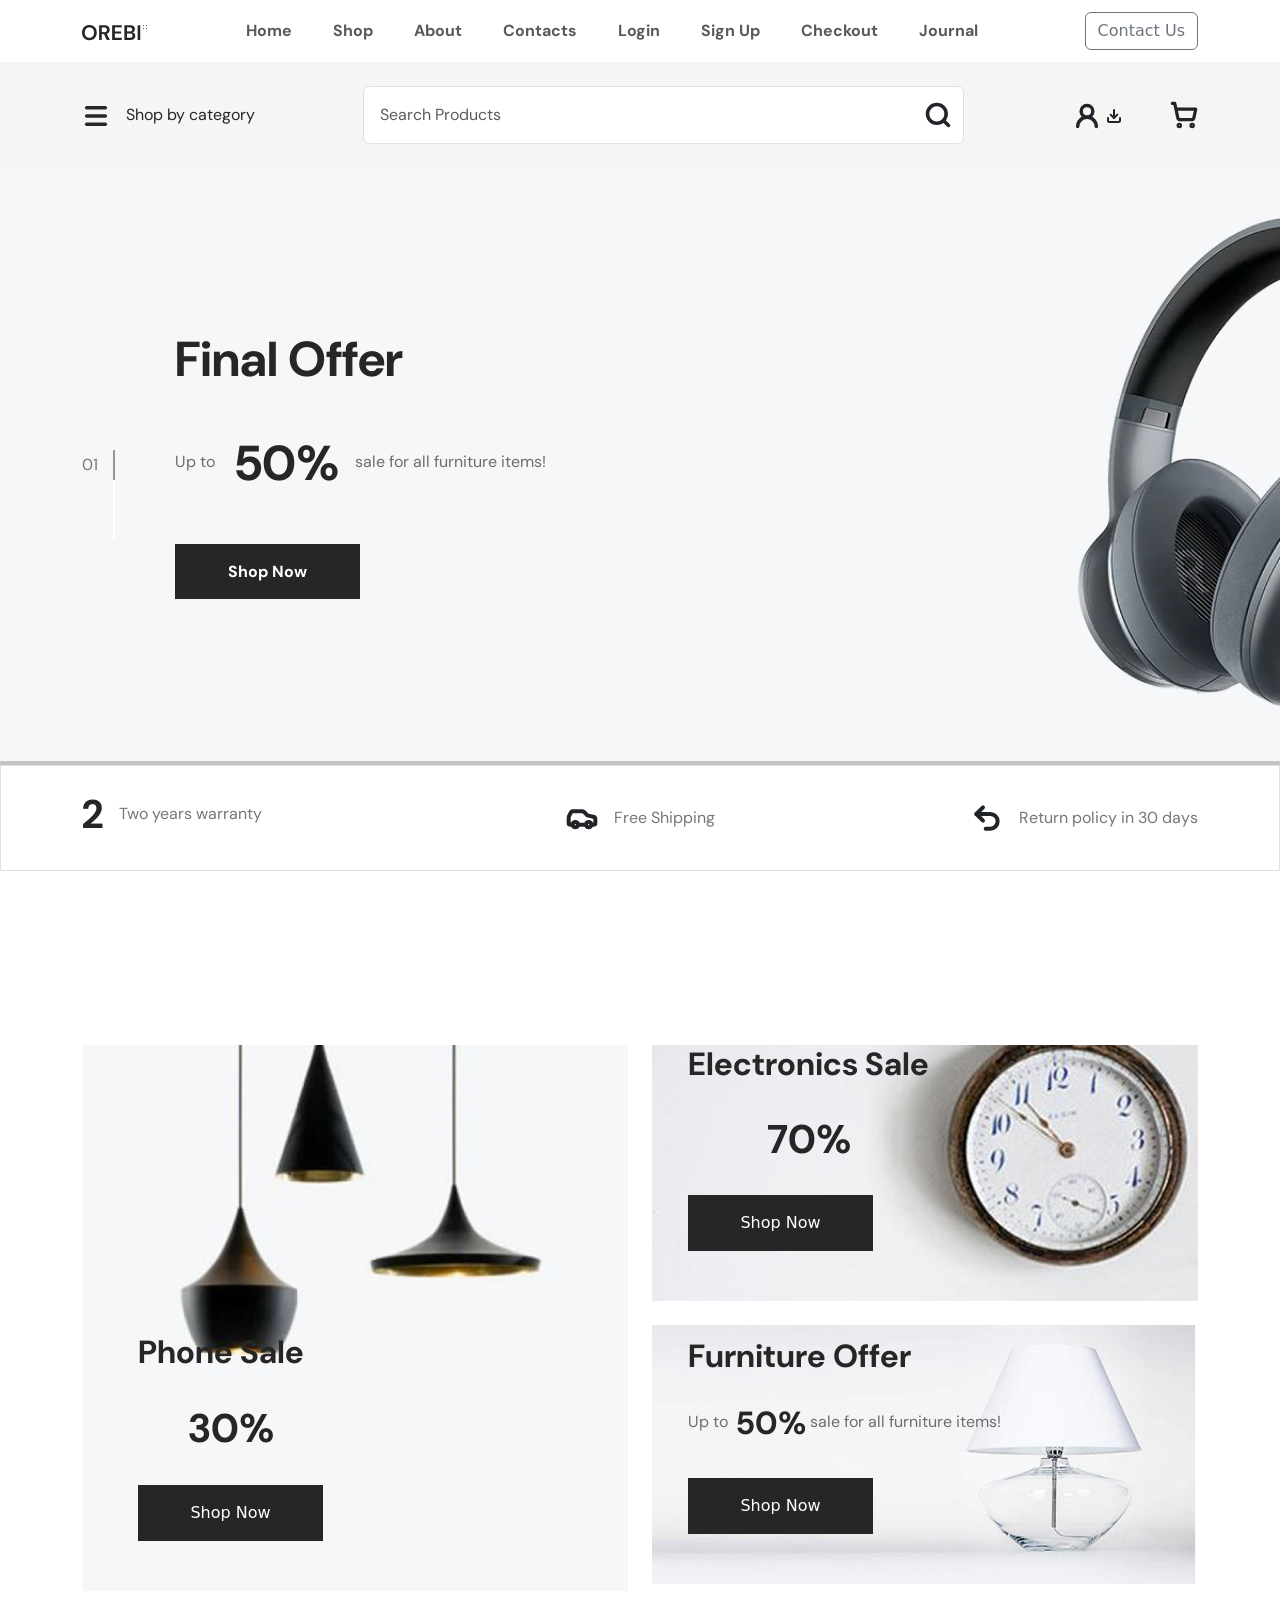
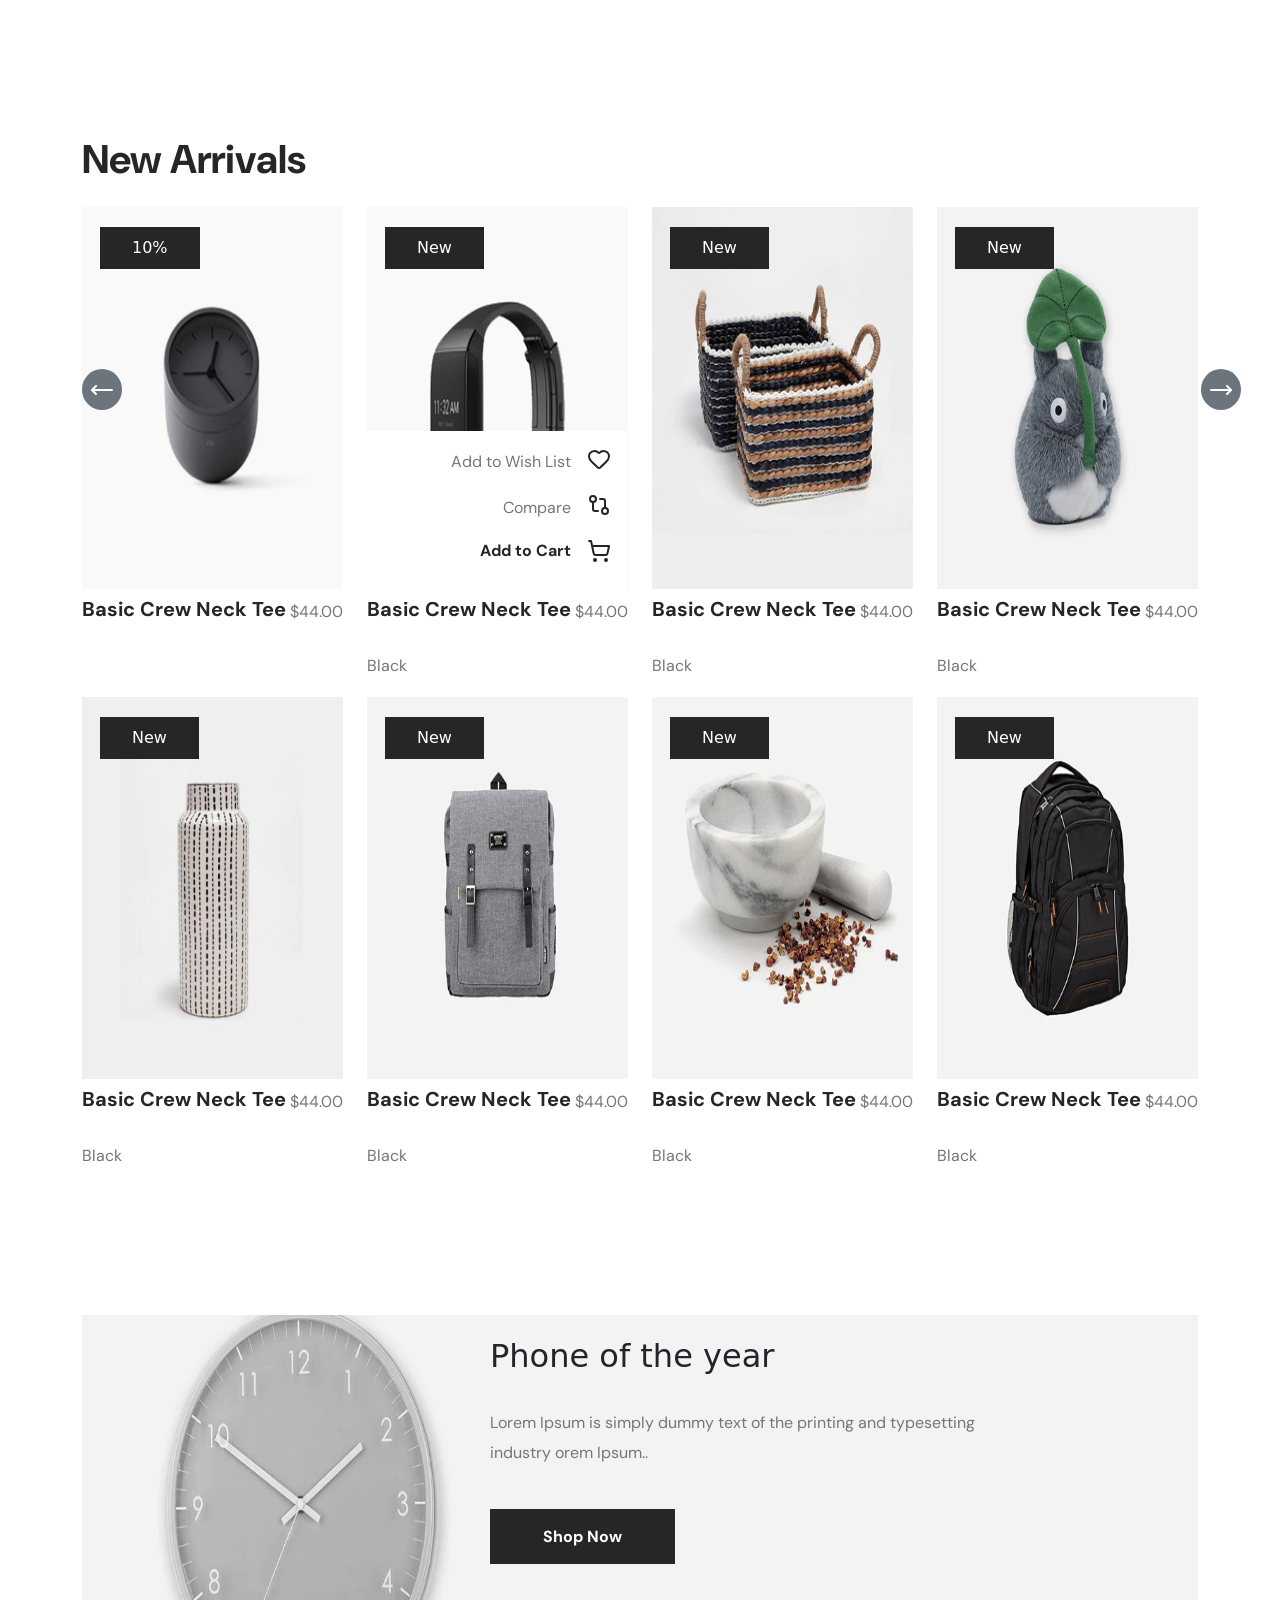
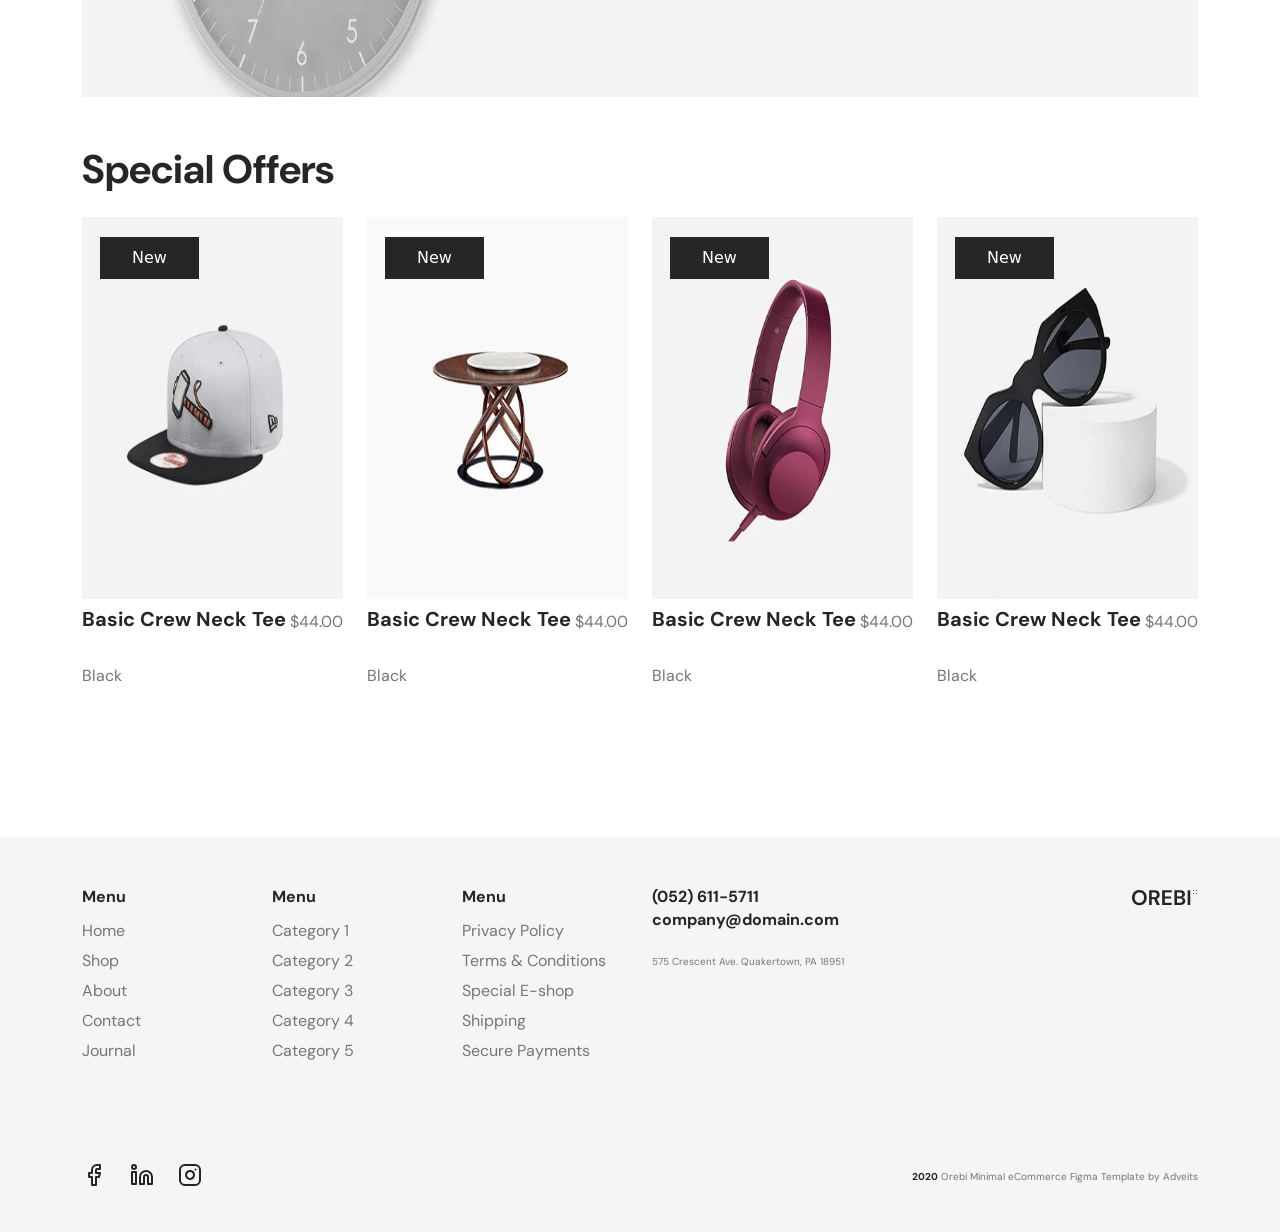
==== index.html @ dacb5a83 "Add files via upload" ====
<!DOCTYPE html>
<html lang="en">
  <head>
    <meta charset="UTF-8" />
    <meta name="viewport" content="width=device-width, initial-scale=1.0" />
    <title>Home</title>
    <link rel="stylesheet" href="./css/style.css" />
    <link rel="stylesheet" href="./css/bootstrap.min.css" />
  </head>
  <body>
    <!-- Navbar -->
    <nav class="navbar navbar-expand-lg bg-body-white">
      <div class="container">
        <!-- Navbar logo -->
        <a class="navbar-brand" href="#"
          ><img src="./Images/Logo.png" alt="lOGO"
        /></a>
        <button
          class="navbar-toggler"
          type="button"
          data-bs-toggle="collapse"
          data-bs-target="#navbarSupportedContent"
          aria-controls="navbarSupportedContent"
          aria-expanded="false"
          aria-label="Toggle navigation"
        >
          <span class="navbar-toggler-icon"></span>
        </button>
        <!-- Navbar item -->
        <div class="collapse navbar-collapse" id="navbarSupportedContent">
          <ul class="navbar-nav m-auto mb-2 mb-lg-0 fw-bold">
            <li class="nav-item">
              <a
                class="nav-link para customNav--item"
                aria-current="page"
                href=""
                >Home</a
              >
            </li>
            <li class="nav-item">
              <a class="nav-link para customNav--item" href="./shop.html"
                >Shop</a
              >
            </li>
            <li class="nav-item">
              <a class="nav-link para customNav--item" href="./about.html">
                About
              </a>
            </li>
            <li class="nav-item">
              <a class="nav-link para customNav--item" href="./contact.html"
                >Contacts</a
              >
            </li>
            <li class="nav-item">
              <a class="nav-link para customNav--item" href="./login.html"
                >Login</a
              >
            </li>
            <li class="nav-item">
              <a class="nav-link para customNav--item" href="./signup.html"
                >Sign Up</a
              >
            </li>
            <li class="nav-item">
              <a class="nav-link para customNav--item" href="./checkout.html"
                >Checkout</a
              >
            </li>
            <li class="nav-item">
              <a class="nav-link para customNav--item" href="./404.html"
                >Journal</a
              >
            </li>
          </ul>
        </div>
        <!-- navbar button -->
        <button type="button" class="btn btn-outline-secondary para customBtn">
          Contact Us
        </button>
      </div>
    </nav>
    <!-- Menu -->
    <section>
      <nav class="navbar navbar-expand-lg" id="navMenu">
        <div class="container">
          <p class="para d-flex shopCategory gap-3 mt-3" href="#">
            <span>
              <svg
                xmlns="http://www.w3.org/2000/svg"
                width="28"
                height="28"
                viewBox="0 0 24 24"
                fill="none"
                stroke="currentColor"
                stroke-width="3"
                stroke-linecap="round"
                stroke-linejoin="round"
                class="lucide lucide-menu-icon lucide-menu"
              >
                <path d="M4 5h16" />
                <path d="M4 12h16" />
                <path d="M4 19h16" />
              </svg>
            </span>
            Shop by category
          </p>

          <button
            class="navbar-toggler"
            type="button"
            data-bs-toggle="collapse"
            data-bs-target="#navbarSupportedContent"
            aria-controls="navbarSupportedContent"
            aria-expanded="false"
            aria-label="Toggle navigation"
          >
            <span class="navbar-toggler-icon"></span>
          </button>
          <!-- Search box -->
          <div class="collapse navbar-collapse" id="navbarNav">
            <div class="m-auto position-relative customSearch">
              <input
                type="search"
                class="form-control para p-3"
                placeholder="Search Products "
                id="exampleFormControlInput1"
              />
              <span class="position-absolute searchIcon">
                <svg
                  xmlns="http://www.w3.org/2000/svg"
                  width="28"
                  height="28"
                  viewBox="0 0 24 24"
                  fill="none"
                  stroke="currentColor"
                  stroke-width="3"
                  stroke-linecap="round"
                  stroke-linejoin="round"
                  class="lucide lucide-search-icon lucide-search"
                  title="Me"
                >
                  <path d="m21 21-4.34-4.34" />
                  <circle cx="11" cy="11" r="8" />
                </svg>
              </span>
            </div>
          </div>
          <!-- Menu Icon part-->
          <div class="d-flex gap-5 justify-content-center align-items-center">
            <div>
              <a href="./me.html" class="para text-dark" title="Me">
                <span
                  ><svg
                    xmlns="http://www.w3.org/2000/svg"
                    width="28"
                    height="28"
                    viewBox="0 0 24 24"
                    fill="none"
                    stroke="currentColor"
                    stroke-width="3"
                    stroke-linecap="round"
                    stroke-linejoin="round"
                    class="lucide lucide-user-round-icon lucide-user-round"
                  >
                    <circle cx="12" cy="8" r="5" />
                    <path d="M20 21a8 8 0 0 0-16 0" /></svg
                ></span>
              </a>
              <a href="#" class="para text-dark" title="Sign out">
                <span
                  ><svg
                    xmlns="http://www.w3.org/2000/svg"
                    width="16"
                    height="16"
                    viewBox="0 0 24 24"
                    fill="none"
                    stroke="currentColor"
                    stroke-width="3"
                    stroke-linecap="round"
                    stroke-linejoin="round"
                    class="lucide lucide-download-icon lucide-download"
                  >
                    <path d="M12 15V3" />
                    <path d="M21 15v4a2 2 0 0 1-2 2H5a2 2 0 0 1-2-2v-4" />
                    <path d="m7 10 5 5 5-5" /></svg
                ></span>
              </a>
            </div>
            <a href="./cart.html" class="text-dark" title="Cart">
              <span>
                <svg
                  xmlns="http://www.w3.org/2000/svg"
                  width="28"
                  height="28"
                  viewBox="0 0 24 24"
                  fill="none"
                  stroke="currentColor"
                  stroke-width="2.75"
                  stroke-linecap="round"
                  stroke-linejoin="round"
                  class="lucide lucide-shopping-cart-icon lucide-shopping-cart"
                >
                  <circle cx="8" cy="21" r="1" />
                  <circle cx="19" cy="21" r="1" />
                  <path
                    d="M2.05 2.05h2l2.66 12.42a2 2 0 0 0 2 1.58h9.78a2 2 0 0 0 1.95-1.57l1.65-7.43H5.12"
                  />
                </svg>
              </span>
            </a>
          </div>
        </div>
      </nav>
    </section>
    <!-- Intro section -->
    <section id="introPart" class="d-flex align-items-center">
      <div class="container">
        <div class="row">
          <div class="d-flex align-items-center">
            <div class="col-lg-1 justify-content-start custom01 para">01</div>
            <div class="col-lg-5 justify-content-start customIntro">
              <h1 class="headingOne">Final Offer</h1>
              <p class="para customIntroPara">
                Up to
                <span class="headingOne align-middle px-3 spanText">50%</span
                >sale for all furniture items!
              </p>
              <button class="largeBtn headingSix">Shop Now</button>
            </div>
          </div>
        </div>
      </div>
    </section>
    <!-- Information section -->
    <section id="infoPart" class="border border-bottom">
      <div class="container">
        <div class="row">
          <div
            class="col-lg-4 d-flex justify-content-start align-items-center gap-3"
          >
            <h1 class="headingTwo">2</h1>
            <p class="para mt-2">Two years warranty</p>
          </div>
          <div
            class="col-lg-4 d-flex justify-content-center align-items-center gap-3"
          >
            <span>
              <svg
                xmlns="http://www.w3.org/2000/svg"
                width="32"
                height="32"
                viewBox="0 0 24 24"
                fill="none"
                stroke="currentColor"
                stroke-width="3"
                stroke-linecap="round"
                stroke-linejoin="round"
                class="lucide lucide-car-icon lucide-car"
              >
                <path
                  d="M19 17h2c.6 0 1-.4 1-1v-3c0-.9-.7-1.7-1.5-1.9C18.7 10.6 16 10 16 10s-1.3-1.4-2.2-2.3c-.5-.4-1.1-.7-1.8-.7H5c-.6 0-1.1.4-1.4.9l-1.4 2.9A3.7 3.7 0 0 0 2 12v4c0 .6.4 1 1 1h2"
                />
                <circle cx="7" cy="17" r="2" />
                <path d="M9 17h6" />
                <circle cx="17" cy="17" r="2" />
              </svg>
            </span>
            <p class="para mt-3">Free Shipping</p>
          </div>
          <div
            class="col-lg-4 d-flex justify-content-end align-items-center gap-3"
          >
            <span>
              <svg
                xmlns="http://www.w3.org/2000/svg"
                width="32"
                height="32"
                viewBox="0 0 24 24"
                fill="none"
                stroke="currentColor"
                stroke-width="3"
                stroke-linecap="round"
                stroke-linejoin="round"
                class="lucide lucide-undo2-icon lucide-undo-2"
              >
                <path d="M9 14 4 9l5-5" />
                <path
                  d="M4 9h10.5a5.5 5.5 0 0 1 5.5 5.5a5.5 5.5 0 0 1-5.5 5.5H11"
                />
              </svg>
            </span>
            <p class="para mt-3">Return policy in 30 days</p>
          </div>
        </div>
      </div>
    </section>
    <!-- Ads Part -->
    <section id="adsPart">
      <div class="container">
        <div class="row">
          <div class="col-lg-6 col-sm-12 mb-sm-3 position-relative">
            <img src="./Images/adsImage1.png" alt="" class="img-fluid" />
            <div class="position-absolute px-5 customPhone">
              <h1 class="headingThree">Phone Sale</h1>
              <h2 class="headingTwo text-center">30%</h2>
              <button class="largeBtn">Shop Now</button>
            </div>
          </div>
          <div class="col-lg-6">
            <div class="row gy-4">
              <div class="col-lg-12 position-relative">
                <img src="./Images/adsImage2.png" alt="" class="img-fluid" />
                <div
                  class="position-absolute px-5 gap-lg-4 gap-sm-2 customElectronics"
                >
                  <h1 class="headingThree">Electronics Sale</h1>
                  <h2 class="headingTwo text-center">70%</h2>
                  <button class="largeBtn">Shop Now</button>
                </div>
              </div>
              <div class="col-lg-12 position-relative">
                <img src="./Images/adsImage3.png" alt="" class="img-fluid" />
                <div
                  class="position-absolute px-5 gap-lg-4 gap-sm-2 customElectronics"
                >
                  <h1 class="headingThree">Furniture Offer</h1>
                  <p class="para customIntroPara">
                    Up to
                    <span class="headingThree align-middle px-1 spanText"
                      >50%</span
                    >sale for all furniture items!
                  </p>
                  <button class="largeBtn">Shop Now</button>
                </div>
              </div>
            </div>
          </div>
        </div>
        <!-- New arrival Part -->
        <div class="row newArrival">
          <h5 class="headingTwo mb-4">New Arrivals</h5>
          <div class="col-lg-3 position-relative">
            <img
              src="./Images/newImage1.png"
              alt=""
              class="img-fluid imgShop"
            />
            <div
              class="d-flex align-content-between justify-content-between py-2"
            >
              <h3 class="headingFive">Basic Crew Neck Tee</h3>
              <p class="para">$44.00</p>

              <button class="smallBtn position-absolute customNewbtn">
                10%
              </button>
              <span
                class="bg-secondary p-2 rounded-circle position-absolute top-0 customArrow"
              >
                <svg
                  xmlns="http://www.w3.org/2000/svg"
                  width="24"
                  height="24"
                  viewBox="0 0 24 24"
                  fill="none"
                  stroke="#ffffff"
                  stroke-width="2"
                  stroke-linecap="round"
                  stroke-linejoin="round"
                  class="lucide lucide-move-left-icon lucide-move-left"
                >
                  <path d="M6 8L2 12L6 16" />
                  <path d="M2 12H22" />
                </svg>
              </span>
            </div>
          </div>
          <div class="col-lg-3 position-relative">
            <img
              src="./Images/newImage2.png"
              alt=""
              class="img-fluid imgShop"
            />
            <div
              class="customNewArr d-flex align-content-between justify-content-between py-2"
            >
              <h3 class="headingFive">Basic Crew Neck Tee</h3>
              <p class="para">$44.00</p>
              <button class="smallBtn position-absolute customNewbtn">
                New
              </button>
            </div>
            <div class="position-absolute customImg2 bg-white p-3">
              <div class="d-flex gap-3 justify-content-end">
                <p class="para">Add to Wish List</p>
                <span
                  ><svg
                    xmlns="http://www.w3.org/2000/svg"
                    width="24"
                    height="24"
                    viewBox="0 0 24 24"
                    fill="none"
                    stroke="currentColor"
                    stroke-width="2"
                    stroke-linecap="round"
                    stroke-linejoin="round"
                    class="lucide lucide-heart-icon lucide-heart"
                  >
                    <path
                      d="M2 9.5a5.5 5.5 0 0 1 9.591-3.676.56.56 0 0 0 .818 0A5.49 5.49 0 0 1 22 9.5c0 2.29-1.5 4-3 5.5l-5.492 5.313a2 2 0 0 1-3 .019L5 15c-1.5-1.5-3-3.2-3-5.5"
                    /></svg
                ></span>
              </div>
              <div class="d-flex gap-3 justify-content-end">
                <p class="para">Compare</p>
                <span
                  ><svg
                    xmlns="http://www.w3.org/2000/svg"
                    width="24"
                    height="24"
                    viewBox="0 0 24 24"
                    fill="none"
                    stroke="currentColor"
                    stroke-width="2"
                    stroke-linecap="round"
                    stroke-linejoin="round"
                    class="lucide lucide-git-compare-icon lucide-git-compare"
                  >
                    <circle cx="18" cy="18" r="3" />
                    <circle cx="6" cy="6" r="3" />
                    <path d="M13 6h3a2 2 0 0 1 2 2v7" />
                    <path d="M11 18H8a2 2 0 0 1-2-2V9" /></svg
                ></span>
              </div>
              <div class="d-flex gap-3 justify-content-end">
                <p class="headingSix">Add to Cart</p>
                <span
                  ><svg
                    xmlns="http://www.w3.org/2000/svg"
                    width="24"
                    height="24"
                    viewBox="0 0 24 24"
                    fill="none"
                    stroke="currentColor"
                    stroke-width="2"
                    stroke-linecap="round"
                    stroke-linejoin="round"
                    class="lucide lucide-shopping-cart-icon lucide-shopping-cart"
                  >
                    <circle cx="8" cy="21" r="1" />
                    <circle cx="19" cy="21" r="1" />
                    <path
                      d="M2.05 2.05h2l2.66 12.42a2 2 0 0 0 2 1.58h9.78a2 2 0 0 0 1.95-1.57l1.65-7.43H5.12"
                    /></svg
                ></span>
              </div>
            </div>
            <p class="para">Black</p>
          </div>
          <div class="col-lg-3 position-relative">
            <img
              src="./Images/newImage3.png"
              alt=""
              class="img-fluid imgShop"
            />
            <div
              class="customNewArr d-flex align-content-between justify-content-between py-2"
            >
              <h3 class="headingFive">Basic Crew Neck Tee</h3>
              <p class="para">$44.00</p>
              <button class="smallBtn position-absolute customNewbtn">
                New
              </button>
            </div>

            <p class="para">Black</p>
          </div>
          <div class="col-lg-3 position-relative">
            <img
              src="./Images/newImage4.png"
              alt=""
              class="img-fluid imgShop"
            />
            <div
              class="customNewArr d-flex align-content-between justify-content-between py-2"
            >
              <h3 class="headingFive">Basic Crew Neck Tee</h3>
              <p class="para">$44.00</p>
              <button class="smallBtn position-absolute customNewbtn">
                New
              </button>
              <span
                class="bg-secondary p-2 rounded-circle position-absolute top-0 customArrowright"
              >
                <svg
                  xmlns="http://www.w3.org/2000/svg"
                  width="24"
                  height="24"
                  viewBox="0 0 24 24"
                  fill="none"
                  stroke="#ffffff"
                  stroke-width="2"
                  stroke-linecap="round"
                  stroke-linejoin="round"
                  class="lucide lucide-move-right-icon lucide-move-right"
                >
                  <path d="M18 8L22 12L18 16" />
                  <path d="M2 12H22" />
                </svg>
              </span>
            </div>
            <p class="para">Black</p>
          </div>
          <div class="col-lg-3 position-relative">
            <img
              src="./Images/newImage5.png"
              alt=""
              class="img-fluid imgShop"
            />
            <div
              class="d-flex align-content-between justify-content-between py-2"
            >
              <h3 class="headingFive">Basic Crew Neck Tee</h3>
              <p class="para">$44.00</p>

              <button class="smallBtn position-absolute customNewbtn">
                New
              </button>
            </div>
            <p class="para">Black</p>
          </div>
          <div class="col-lg-3 position-relative">
            <img
              src="./Images/newImage6.png"
              alt=""
              class="img-fluid imgShop"
            />
            <div
              class="customNewArr d-flex align-content-between justify-content-between py-2"
            >
              <h3 class="headingFive">Basic Crew Neck Tee</h3>
              <p class="para">$44.00</p>
              <button class="smallBtn position-absolute customNewbtn">
                New
              </button>
            </div>
            <p class="para">Black</p>
          </div>
          <div class="col-lg-3 position-relative">
            <img
              src="./Images/newImage7.png"
              alt=""
              class="img-fluid imgShop"
            />
            <div
              class="customNewArr d-flex align-content-between justify-content-between py-2"
            >
              <h3 class="headingFive">Basic Crew Neck Tee</h3>
              <p class="para">$44.00</p>
              <button class="smallBtn position-absolute customNewbtn">
                New
              </button>
            </div>

            <p class="para">Black</p>
          </div>
          <div class="col-lg-3 position-relative">
            <img
              src="./Images/newImage8.png"
              alt=""
              class="img-fluid imgShop"
            />
            <div
              class="customNewArr d-flex align-content-between justify-content-between py-2"
            >
              <h3 class="headingFive">Basic Crew Neck Tee</h3>
              <p class="para">$44.00</p>
              <button class="smallBtn position-absolute customNewbtn">
                New
              </button>
            </div>
            <p class="para">Black</p>
          </div>
        </div>

        <!-- Best Phone item -->
        <div class="position-relative">
          <img src="./Images/bestImage.png" alt="" class="img-fluid imgShop" />
          <div class="customBestItems justify-content-start position-absolute">
            <h2 class="headinOne">Phone of the year</h2>
            <p class="para">
              Lorem Ipsum is simply dummy text of the printing and typesetting
              industry orem Ipsum..
            </p>
            <button class="largeBtn headingSix">Shop Now</button>
          </div>
        </div>
        <!-- Special offer section -->
        <div class="row mt-5">
          <h5 class="headingTwo mb-4">Special Offers</h5>
          <div class="col-lg-3 position-relative">
            <img
              src="./Images/SpecialImg1.png"
              alt=""
              class="img-fluid imgShop"
            />
            <div
              class="d-flex align-content-between justify-content-between py-2"
            >
              <h3 class="headingFive">Basic Crew Neck Tee</h3>
              <p class="para">$44.00</p>

              <button class="smallBtn position-absolute customNewbtn">
                New
              </button>
            </div>
            <p class="para">Black</p>
          </div>
          <div class="col-lg-3 position-relative">
            <img
              src="./Images/SpecialImg2.png"
              alt=""
              class="img-fluid imgShop"
            />
            <div
              class="customNewArr d-flex align-content-between justify-content-between py-2"
            >
              <h3 class="headingFive">Basic Crew Neck Tee</h3>
              <p class="para">$44.00</p>
              <button class="smallBtn position-absolute customNewbtn">
                New
              </button>
            </div>

            <p class="para">Black</p>
          </div>
          <div class="col-lg-3 position-relative">
            <img
              src="./Images/SpecialImg3.png"
              alt=""
              class="img-fluid imgShop"
            />
            <div
              class="customNewArr d-flex align-content-between justify-content-between py-2"
            >
              <h3 class="headingFive">Basic Crew Neck Tee</h3>
              <p class="para">$44.00</p>
              <button class="smallBtn position-absolute customNewbtn">
                New
              </button>
            </div>

            <p class="para">Black</p>
          </div>
          <div class="col-lg-3 position-relative">
            <img
              src="./Images/SpecialImg4.png"
              alt=""
              class="img-fluid imgShop"
            />
            <div
              class="customNewArr d-flex align-content-between justify-content-between py-2"
            >
              <h3 class="headingFive">Basic Crew Neck Tee</h3>
              <p class="para">$44.00</p>
              <button class="smallBtn position-absolute customNewbtn">
                New
              </button>
            </div>
            <p class="para">Black</p>
          </div>
        </div>
      </div>
    </section>
    <!-- Footer section -->
    <section id="footerPart">
      <div class="container">
        <div class="row py-5">
          <div
            class="col-lg-2 col-sm-4 col-md-4 mb-5 d-flex flex-column align-items-start"
          >
            <h2 class="headingSix">Menu</h2>
            <li class="para">Home</li>
            <li class="para">Shop</li>
            <li class="para">About</li>
            <li class="para">Contact</li>
            <li class="para">Journal</li>
          </div>
          <div
            class="col-lg-2 col-sm-4 col-md-4 d-flex flex-column align-items-start"
          >
            <h2 class="headingSix">Menu</h2>

            <li class="para">Category 1</li>
            <li class="para">Category 2</li>
            <li class="para">Category 3</li>
            <li class="para">Category 4</li>
            <li class="para">Category 5</li>
          </div>
          <div
            class="col-lg-2 col-sm-4 col-md-4 d-flex flex-column align-items-start"
          >
            <h2 class="headingSix text-center">Menu</h2>

            <li class="para">Privacy Policy</li>
            <li class="para">Terms & Conditions</li>
            <li class="para">Special E-shop</li>
            <li class="para">Shipping</li>
            <li class="para">Secure Payments</li>
          </div>

          <div class="col-lg-3 col-sm-6 col-md-6 d-flex flex-column">
            <p class="headingSix">
              (052) 611-5711
              <br />
              <span class="headingSix">company@domain.com</span>
            </p>
            <p class="para footerPara">
              575 Crescent Ave. Quakertown, PA 18951
            </p>
          </div>
          <div class="col-lg-3 col-sm-6 col-md-6 text-sm-end">
            <img src="./Images/Logo.png" alt="" />
          </div>
        </div>
        <div class="footer_bottom">
          <div class="row pb-4 d-flex justify-content-between">
            <div
              class="col-lg-6 col-sm-4 col-md-4 d-flex flex-row column-gap-4"
            >
              <span class="">
                <svg
                  xmlns="http://www.w3.org/2000/svg"
                  width="24"
                  height="24"
                  viewBox="0 0 24 24"
                  fill="none"
                  stroke="currentColor"
                  stroke-width="2"
                  stroke-linecap="round"
                  stroke-linejoin="round"
                  class="lucide lucide-facebook-icon lucide-facebook"
                >
                  <path
                    d="M18 2h-3a5 5 0 0 0-5 5v3H7v4h3v8h4v-8h3l1-4h-4V7a1 1 0 0 1 1-1h3z"
                  />
                </svg>
              </span>
              <span>
                <svg
                  xmlns="http://www.w3.org/2000/svg"
                  width="24"
                  height="24"
                  viewBox="0 0 24 24"
                  fill="none"
                  stroke="currentColor"
                  stroke-width="2"
                  stroke-linecap="round"
                  stroke-linejoin="round"
                  class="lucide lucide-linkedin-icon lucide-linkedin"
                >
                  <path
                    d="M16 8a6 6 0 0 1 6 6v7h-4v-7a2 2 0 0 0-2-2 2 2 0 0 0-2 2v7h-4v-7a6 6 0 0 1 6-6z"
                  />
                  <rect width="4" height="12" x="2" y="9" />
                  <circle cx="4" cy="4" r="2" />
                </svg>
              </span>
              <span>
                <svg
                  xmlns="http://www.w3.org/2000/svg"
                  width="24"
                  height="24"
                  viewBox="0 0 24 24"
                  fill="none"
                  stroke="currentColor"
                  stroke-width="2"
                  stroke-linecap="round"
                  stroke-linejoin="round"
                  class="lucide lucide-instagram-icon lucide-instagram"
                >
                  <rect width="20" height="20" x="2" y="2" rx="5" ry="5" />
                  <path d="M16 11.37A4 4 0 1 1 12.63 8 4 4 0 0 1 16 11.37z" />
                  <line x1="17.5" x2="17.51" y1="6.5" y2="6.5" />
                </svg>
              </span>
            </div>
            <div class="col-lg-6 col-sm-8 text-end">
              <p class="para footerPara">
                <span class="text-dark fw-bold">2020</span> Orebi Minimal
                eCommerce Figma Template by Adveits
              </p>
            </div>
          </div>
        </div>
      </div>
    </section>
    <script src="./js/bootstrap.bundle.min.js"></script>
  </body>
</html>
---- css/style.css ----
@import url("./common.css");
:root {
  --color_262626: #262626;
  --color_767676: #767676;
  --color_ffffff: #ffffff;
  --color_6D6D6D: #6d6d6d;
  --color_D8D8D8: #6d6d6d;
  --color_70_262626: rgba(38, 38, 38, 0.7);
  --color_F5F5F3: #f5f5f3;
  --color_000000: rgba(0, 0, 0, 0.2);
  --color_BB1515: #bb1515;
  --color_C11C1C: #c11c1c;
  --color_C4C4C4: #c4c4c4;
  --font_dmSans: "DM Sans", sans-serif;
}
/* =====Navbar css===== */
.customNav--item {
  color: var(--color_767676);
  margin-right: 25px;
  transition: all linear 0.4s;
  cursor: pointer;
  &:hover {
    font-weight: 700;
    color: var(--color_262626);
  }
}
.customBtn {
  background-color: var(--color_ffffff);
}
/* =====Menu css===== */
#navMenu {
  background-color: var(--color_F5F5F3);
}
.shopCategory {
  color: var(--color_262626);
  cursor: pointer;
}
.form-control:focus {
  color: var(--bs-body-color);
  background-color: var(--bs-body-bg);
  border-color: none !important;
  outline: 0;
  box-shadow: none !important;
}
.customSearch {
  width: 601px;
  padding: 16px 0;
}
.customSearch::placeholder {
}
.searchIcon {
  right: 2%;
  top: 50%;
  transform: translateY(-50%);
  cursor: pointer;
}
/* =====Intro part css===== */
#introPart {
  background-image: url(../Images/MICROPHONE.png);
  height: 597px;
  border-bottom: 4px solid var(--color_C4C4C4);
}
.custom01 {
  position: relative;
}
.custom01::after {
  position: absolute;
  content: "";
  width: 2px;
  height: 30px;
  background-color: #979797;
  right: 60px;
  top: 0;
}
.custom01::before {
  position: absolute;
  content: "";
  width: 2px;
  height: 90px;
  background-color: #ffffff;
  right: 60px;
  top: 0;
}
.customIntroPara {
  color: var(--color_6D6D6D);
}
.customIntro {
  row-gap: 50px;
  display: flex;
  flex-direction: column;
}
.spanText {
  color: var(--color_262626);
}
/* =====Information css */
#infoPart {
  background-color: #ffffff;
  padding: 21px 0;
}
/* =====Ads css===== */
#adsPart {
  padding: 174px 0 130px;
  background-color: #ffffff;
}
.customPhone {
  left: 20px;
  bottom: 50px;
  row-gap: 25px;
  display: flex;
  flex-direction: column;
  /* padding: 0 64px; */
}
.customElectronics {
  left: 0;
  bottom: 50px;
  row-gap: 25px;
  display: flex;
  flex-direction: column;
}
/* =====New arrival css===== */
.newArrival {
  padding: 128px 0;
}
.customNewbtn {
  left: 30px;
  top: 20px;
}
.customArrow {
  transform: translateY(400%);
  cursor: pointer;
}
.customArrowright {
  transform: translate(660%, 400%);
  cursor: pointer;
}

.customImg2 {
  bottom: 95px;
  right: 13px;
  width: 100%;
  height: 35%;
}
/* =====Best item css===== */
.customBestItems {
  width: 513px;
  display: flex;
  flex-direction: column;
  row-gap: 25px;
  right: 195px;
  top: 22px;
}
/* =====Footer css */
#footerPart {
  background-color: var(--color_F5F5F3);
}
.footerPara {
  font-size: 10px;
}
/* =====Products css===== */
#products {
  padding: 130px 0;
}
.imgShop {
  height: 382px !important;
  width: 100%;
}
.customCat {
  border-bottom: 1px solid #f8f3f3;
  padding: 20px 0;
}
.category-margin {
  margin-bottom: 20px !important;
}
.color1 {
  width: 11px;
  height: 11px;
  background-color: palevioletred;
  border-radius: 50%;
}
.pagination {
  width: 36px;
  height: 36px;
  border: 1px solid #d5d3d3;
  transition: all linear 0.4s;
  &:hover {
    background-color: var(--color_262626);
    color: var(--color_ffffff);
  }
}
/* =====About part css====== */
#aboutPart {
  padding: 130px 0;
}
.imgAbout {
  height: 776px;
}
.customAboutBtn {
  left: 0;
  transform: translate(133%, -125%);
}
.aboutPara {
  font-size: 39px;
  color: var(--color_262626);
  padding: 128px 0;
}
/* =====Contact css===== */
#contactPart {
  padding: 135px 0;
}
.customMap {
  height: 572px;
  width: 100%;
}
.customAddress {
  top: 64px;
  left: 76px;
}
/* =====Login css===== */
#loginPart {
  padding: 135px 0;
}
.custPlaceholder {
  font-size: 40px;
}
/* =====My account css===== */
#myPart {
  padding: 135px 0;
}
/* =====Cart css===== */
#cartPart {
  padding: 135px 0;
}
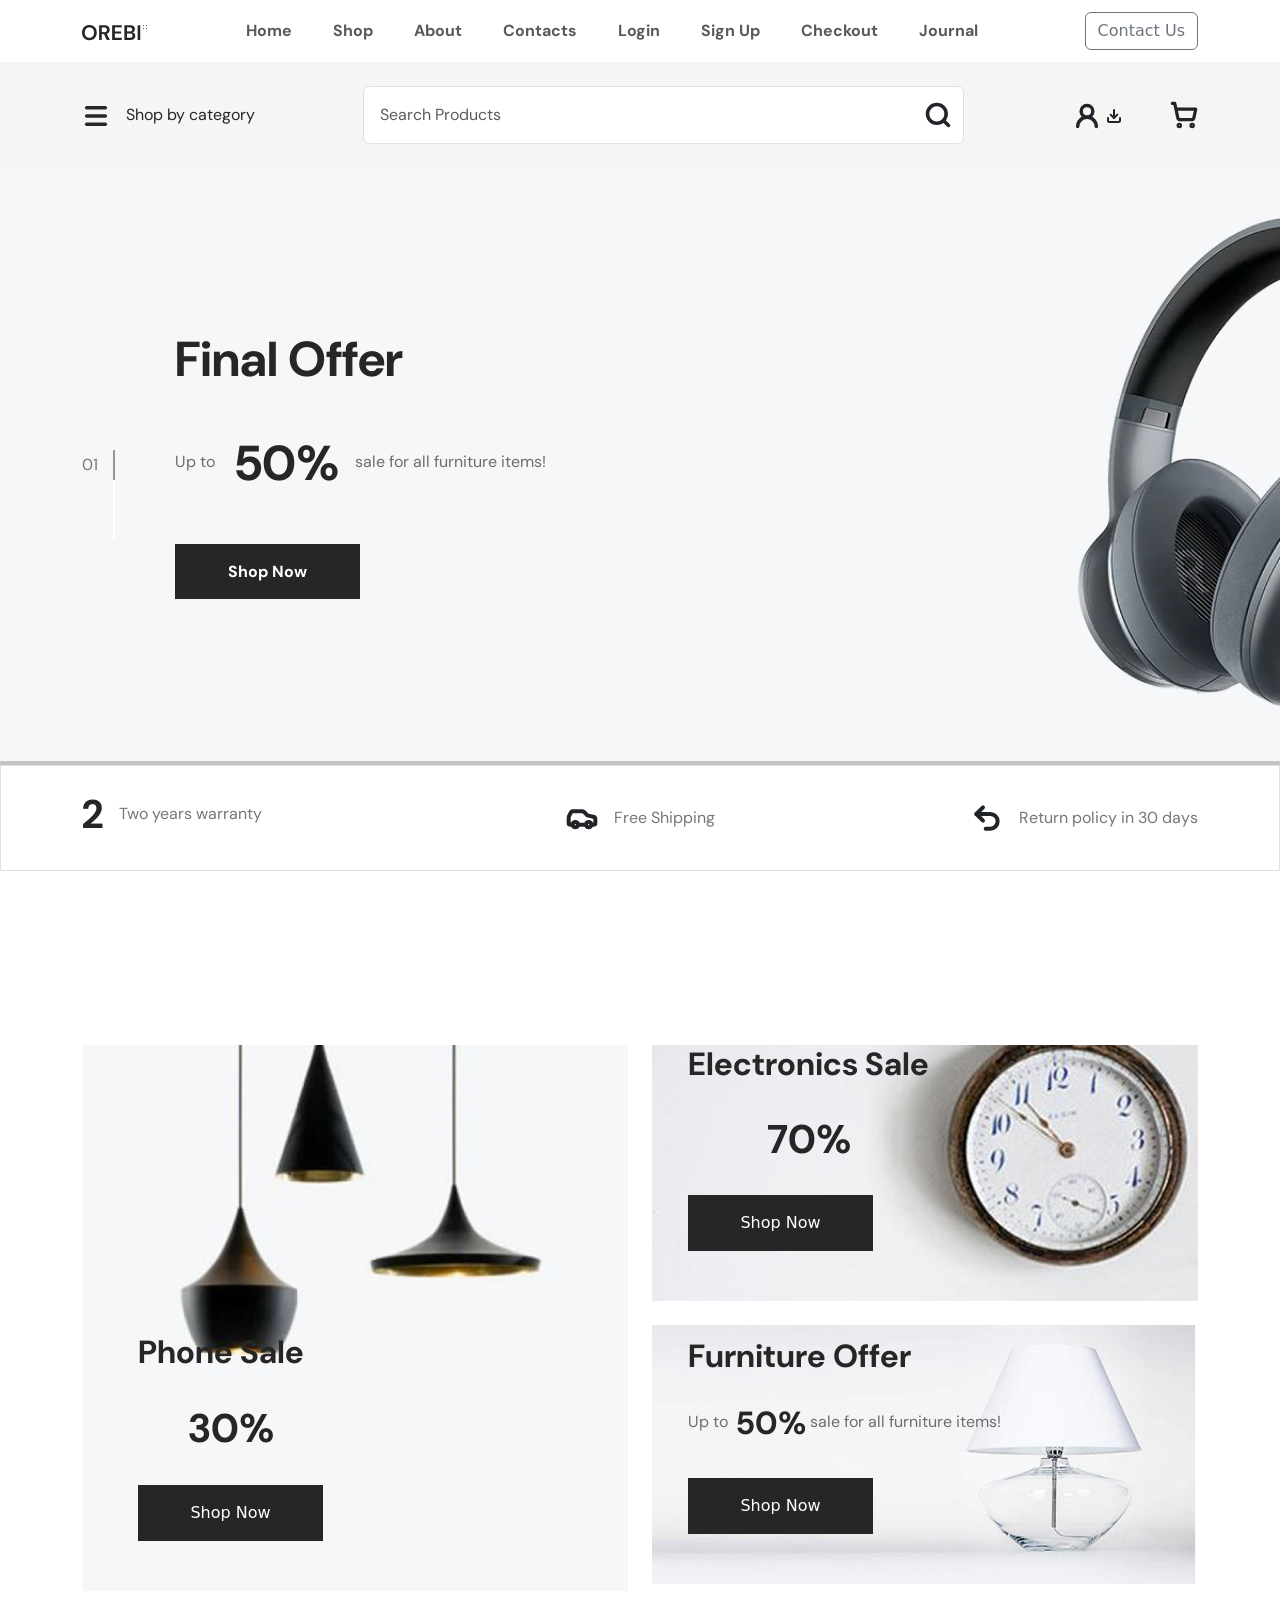
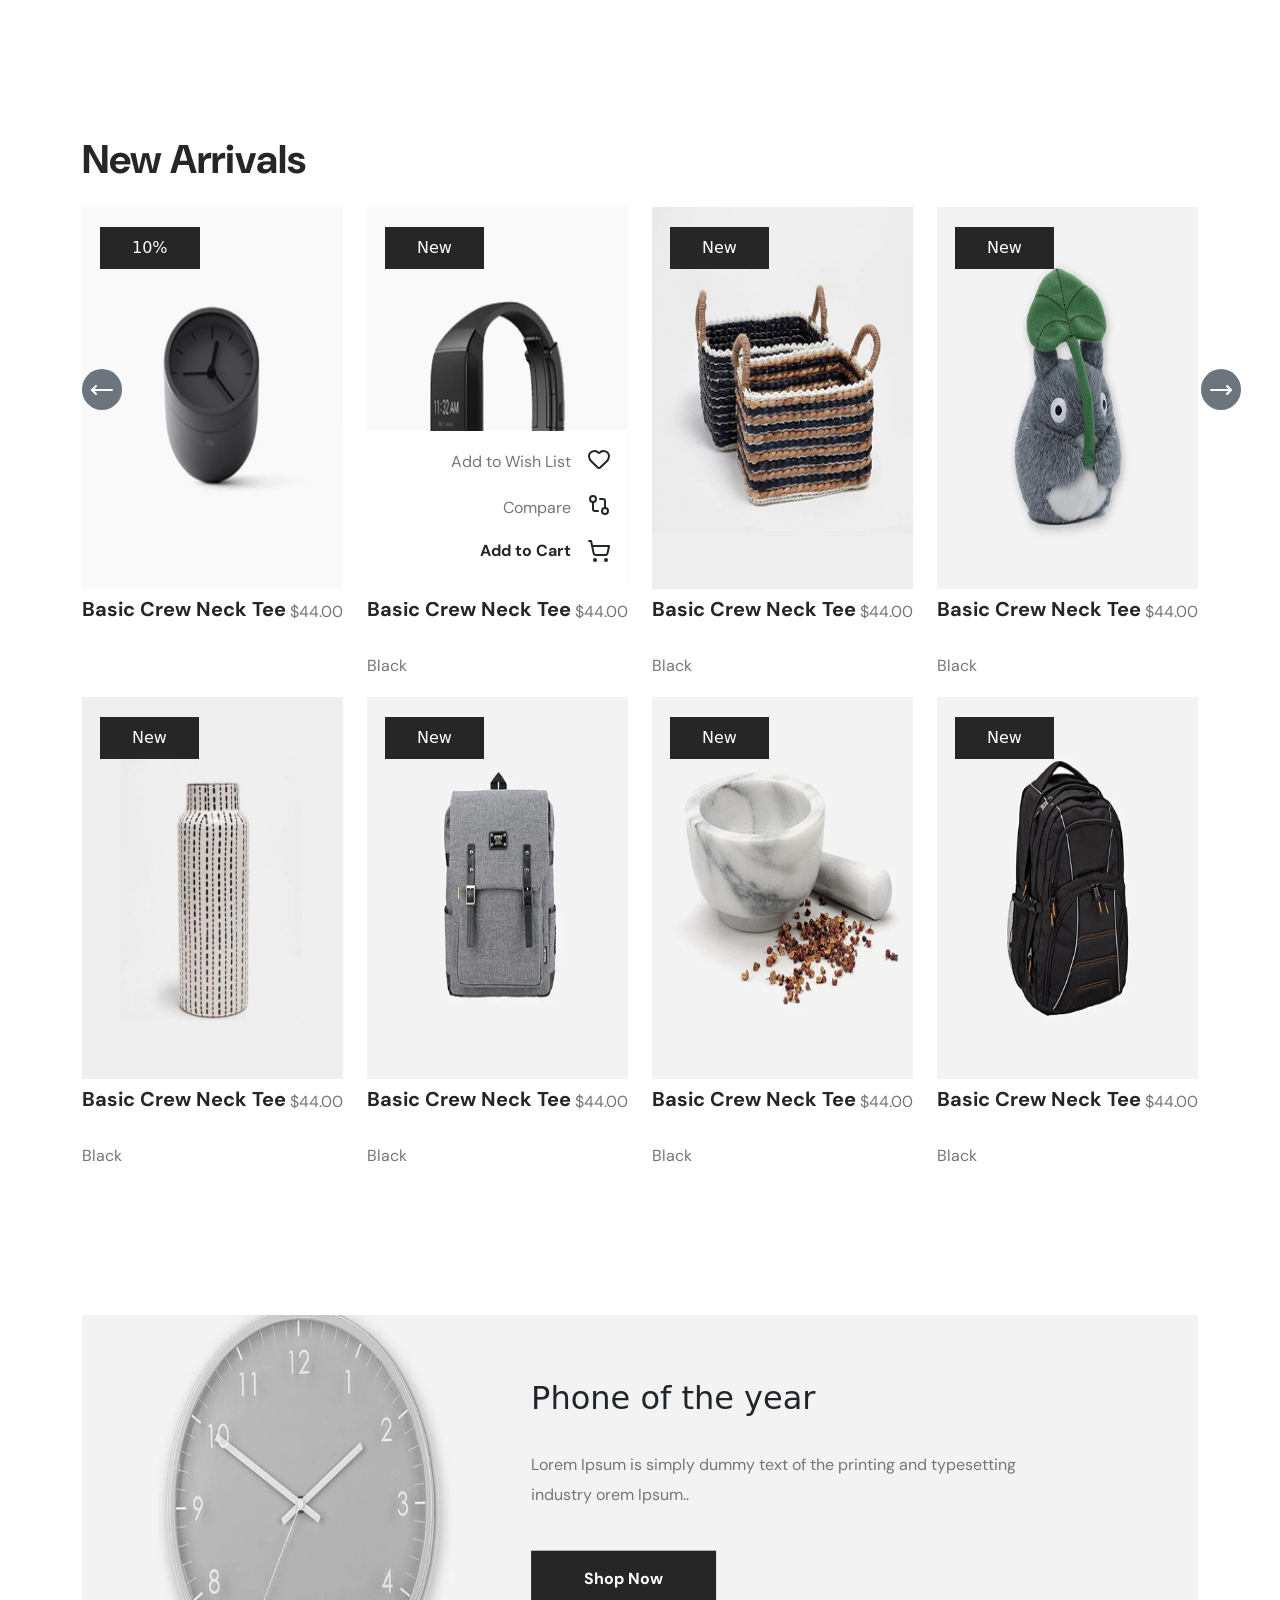
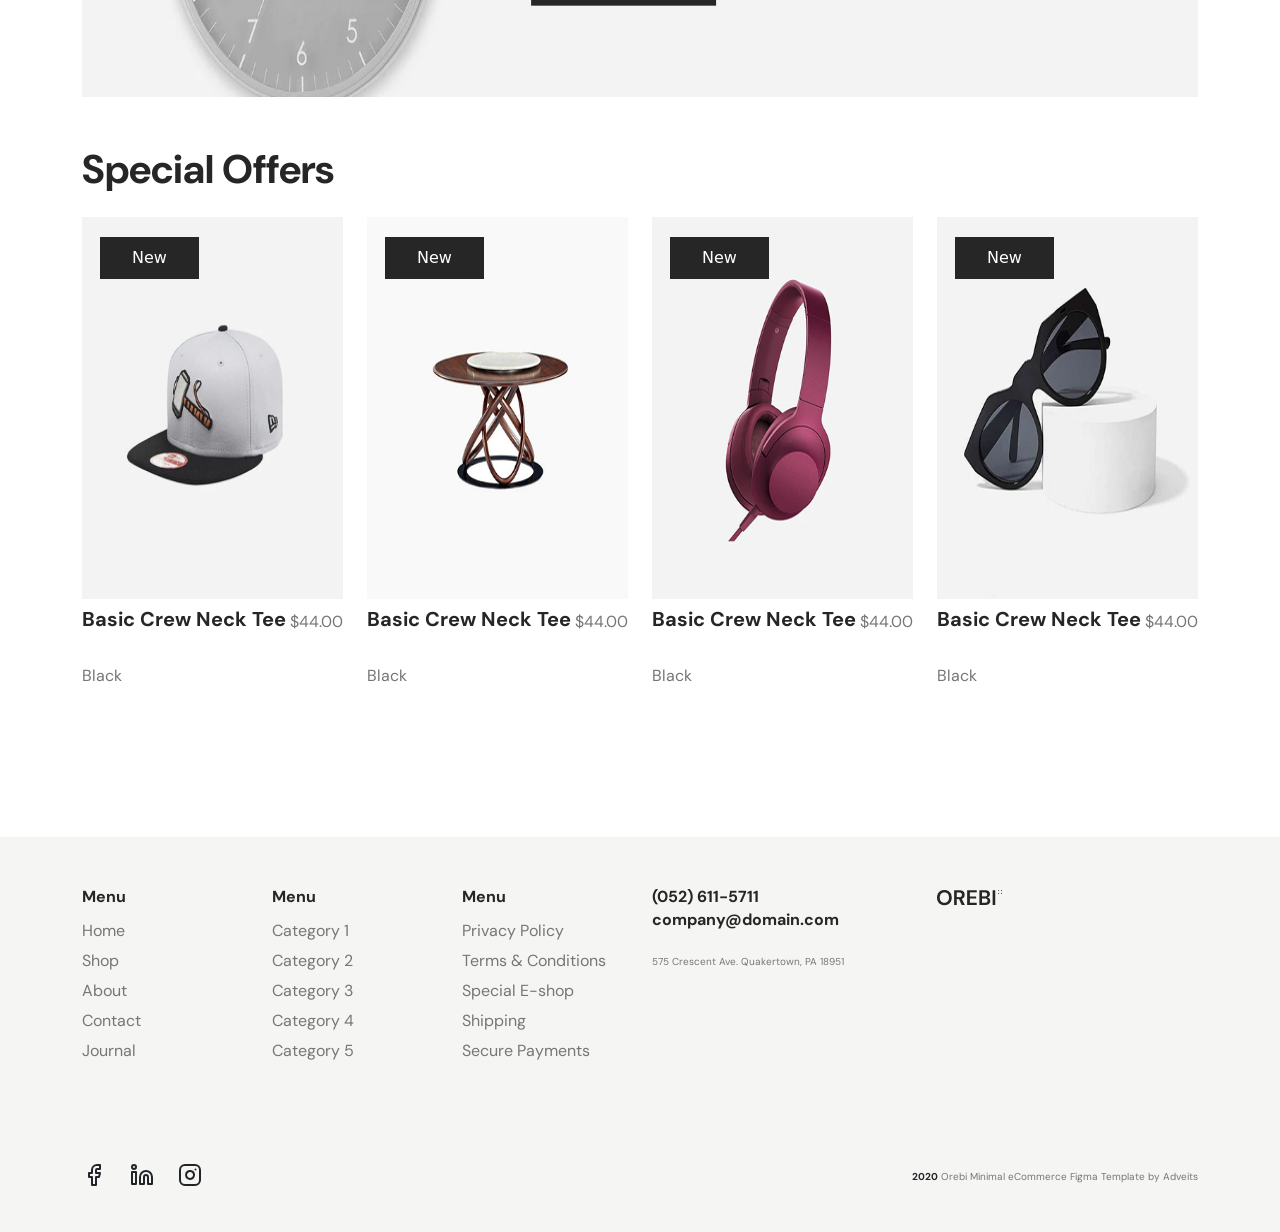
==== commit 909e9bce: "Add files via upload Fixed footer" ====
--- a/index.html
+++ b/index.html
@@ -720,7 +720,7 @@
               575 Crescent Ave. Quakertown, PA 18951
             </p>
           </div>
-          <div class="col-lg-3 col-sm-6 col-md-6 text-sm-end">
+          <div class="col-lg-3 col-sm-6 col-md-6 text-lg-start text-sm-center">
             <img src="./Images/Logo.png" alt="" />
           </div>
         </div>
--- a/css/style.css
+++ b/css/style.css
@@ -113,7 +113,6 @@
 .customElectronics {
   left: 0;
   bottom: 50px;
-  row-gap: 25px;
   display: flex;
   flex-direction: column;
 }
@@ -146,8 +145,9 @@
   display: flex;
   flex-direction: column;
   row-gap: 25px;
-  right: 195px;
-  top: 22px;
+  right: 0;
+  top: 0;
+  transform: translate(-30%, 28%);
 }
 /* =====Footer css */
 #footerPart {
@@ -201,7 +201,7 @@
 .aboutPara {
   font-size: 39px;
   color: var(--color_262626);
-  padding: 128px 0;
+  padding: 128px 0 !important;
 }
 /* =====Contact css===== */
 #contactPart {
@@ -230,3 +230,12 @@
 #cartPart {
   padding: 135px 0;
 }
+/* =====Checkout css===== */
+#checoutPart {
+  padding: 135px 0;
+}
+
+/*=====404 css===== */
+.wrongReq {
+  font-size: 200px;
+}
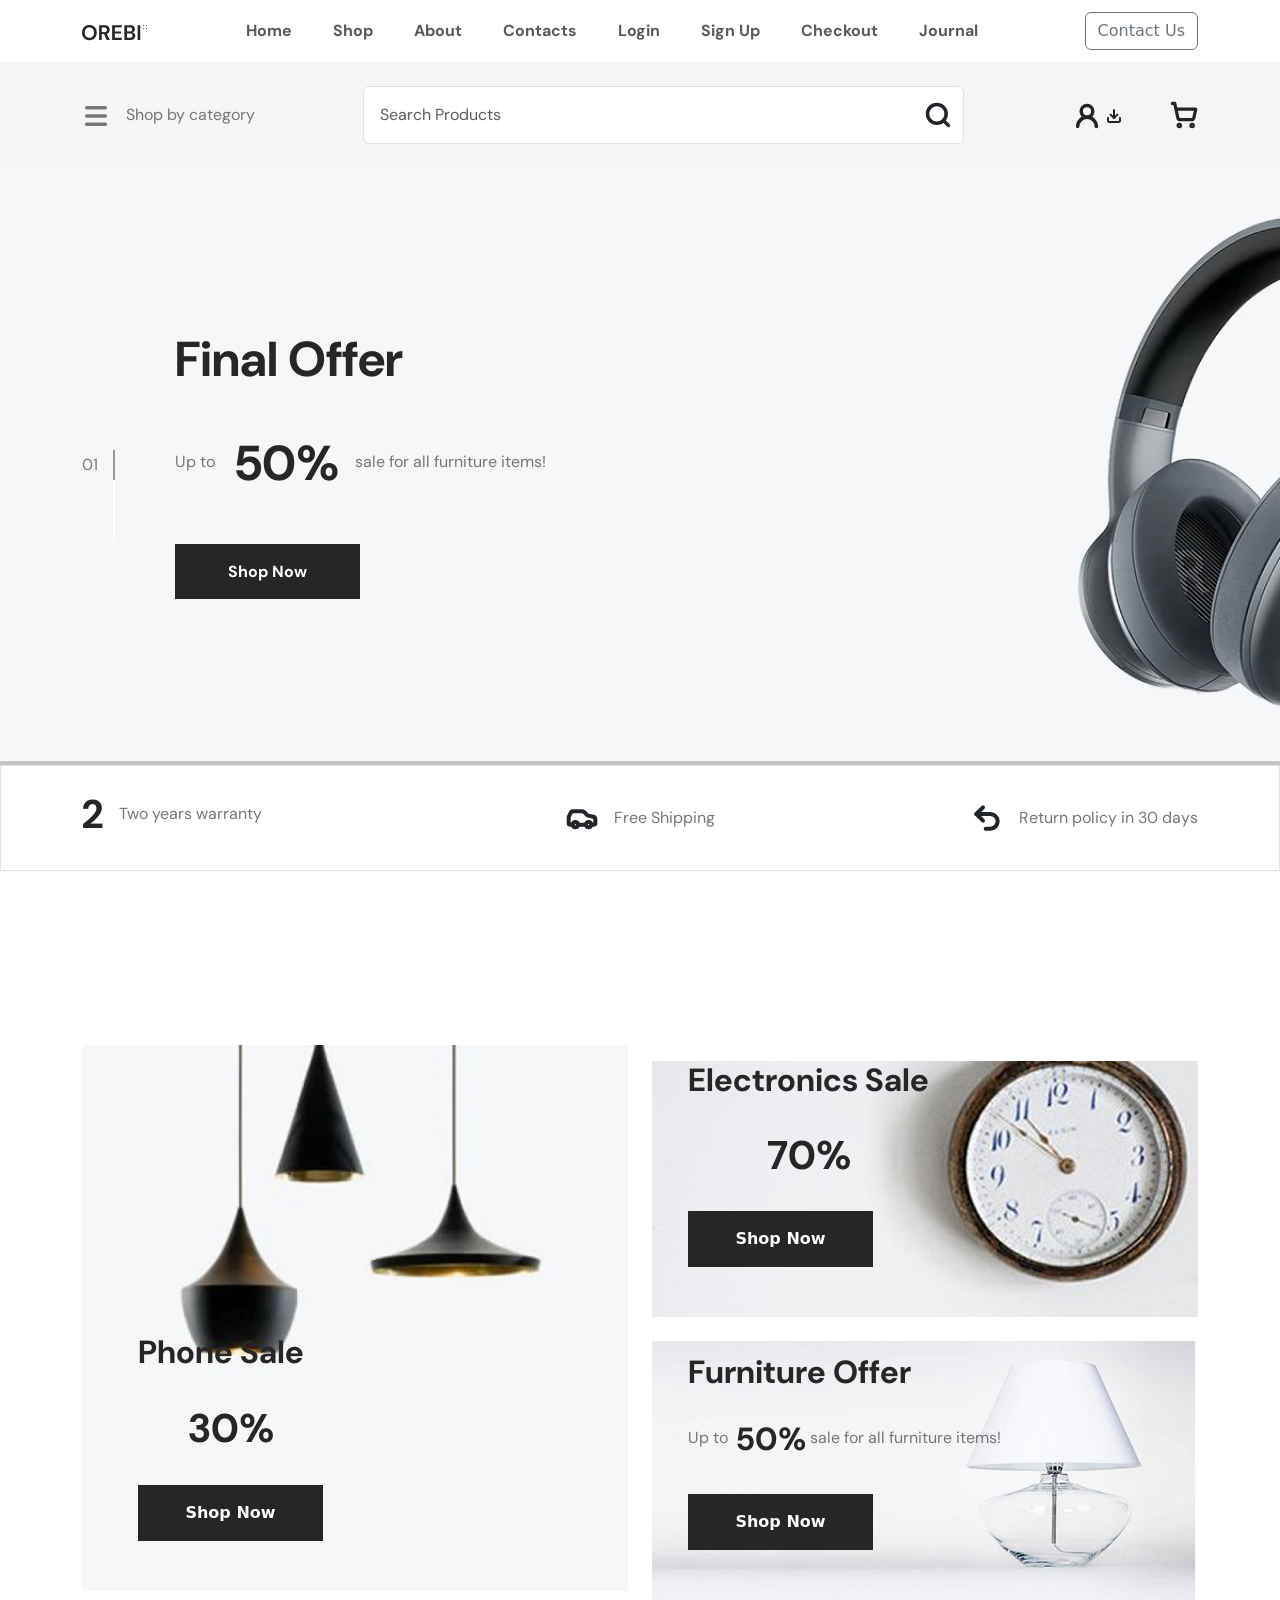
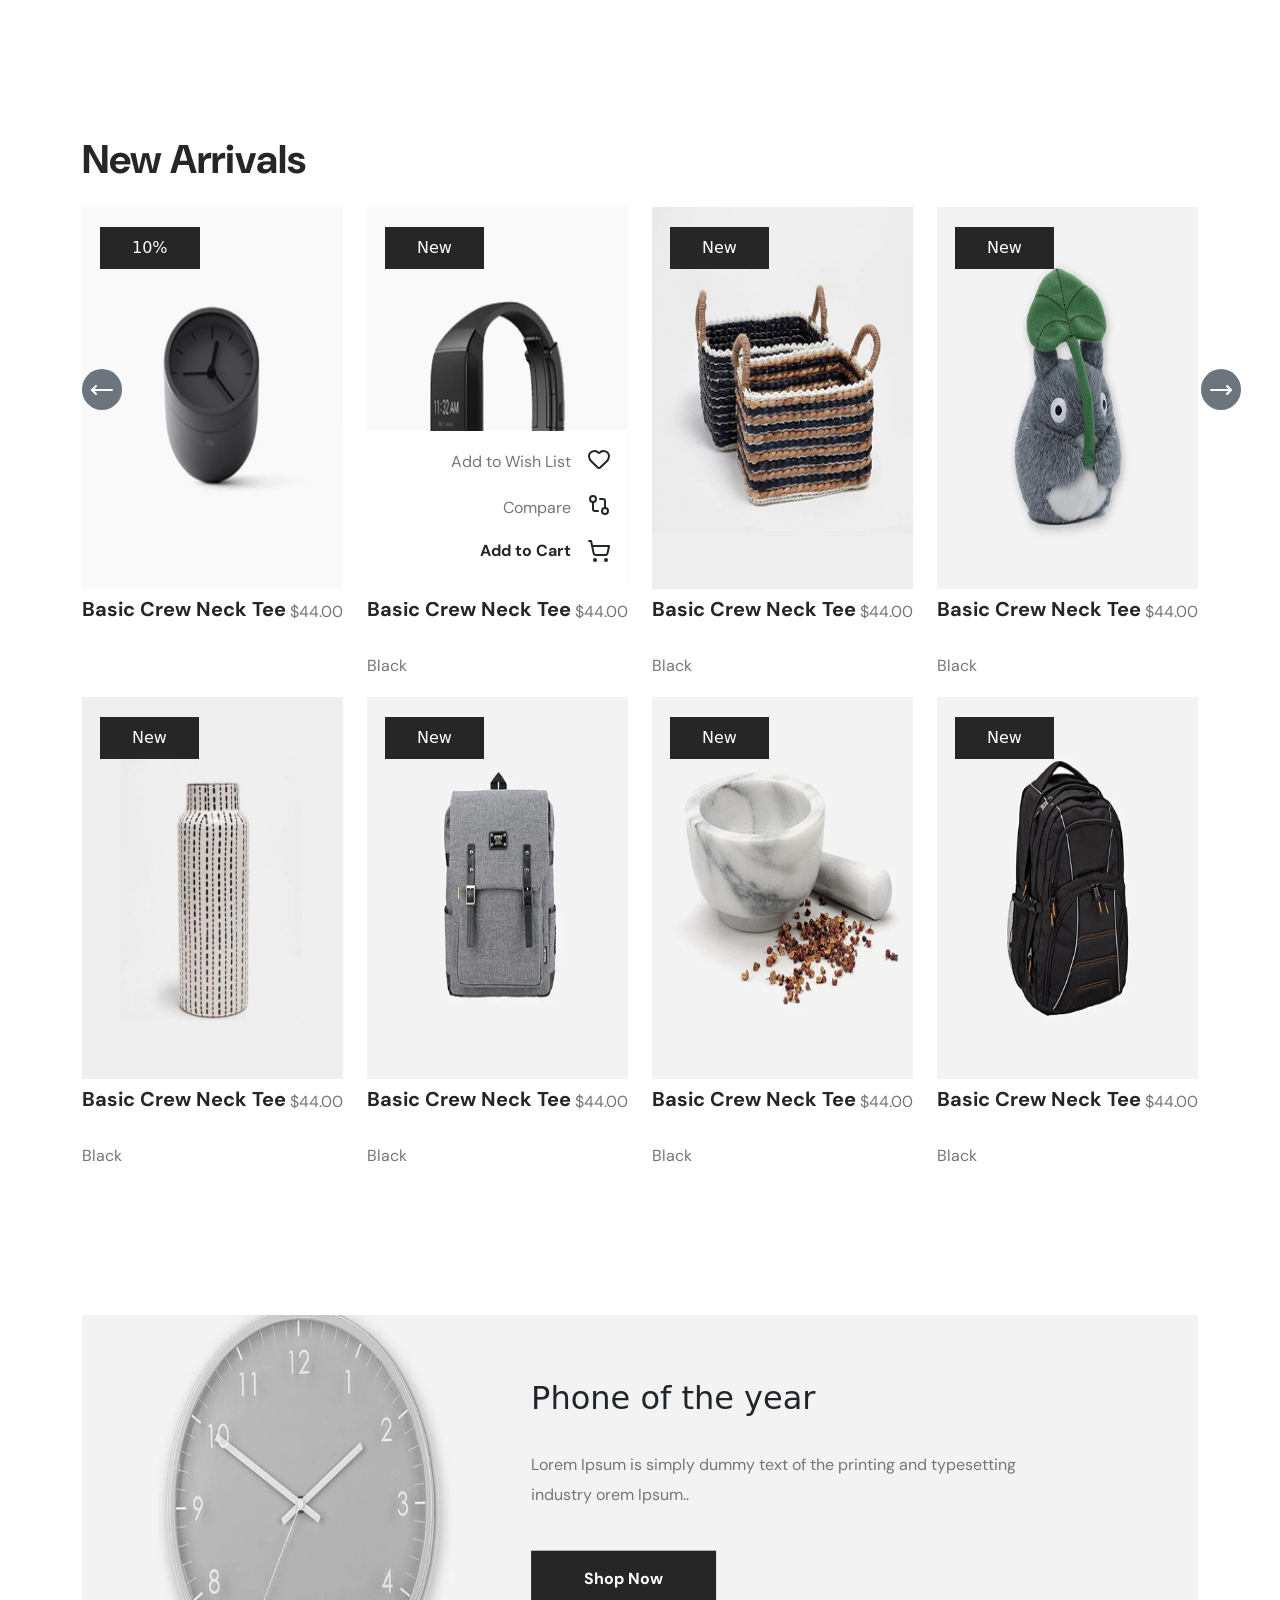
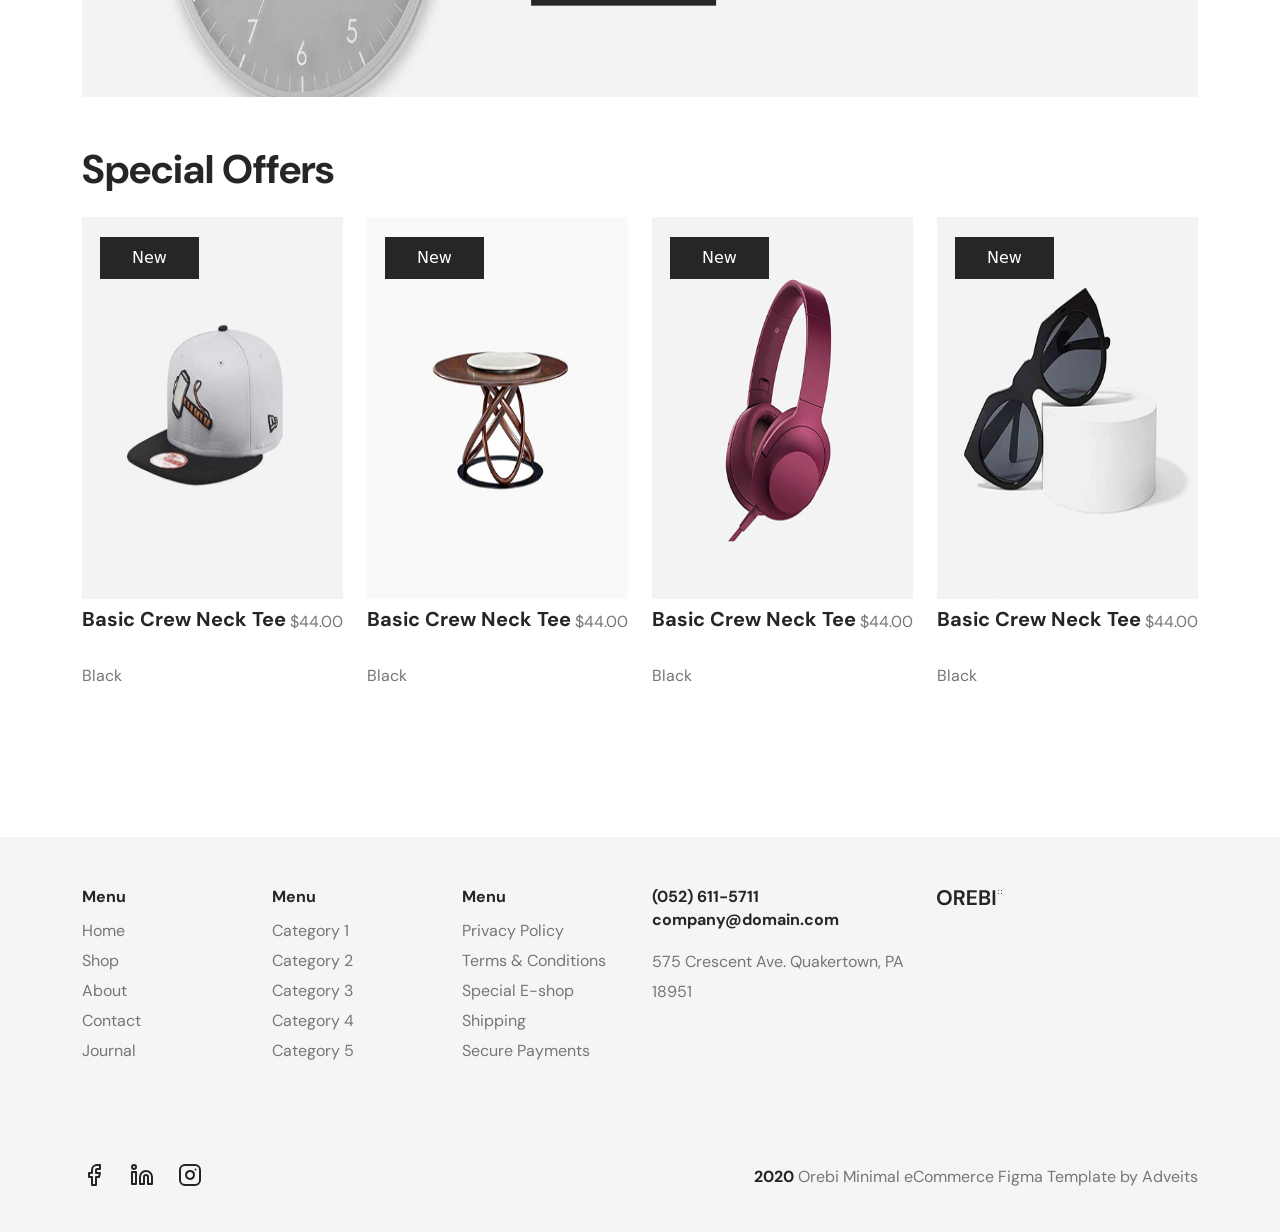
==== commit 31185de3: "Add files via upload Responsive done. final commit" ====
--- a/index.html
+++ b/index.html
@@ -5,6 +5,7 @@
     <meta name="viewport" content="width=device-width, initial-scale=1.0" />
     <title>Home</title>
     <link rel="stylesheet" href="./css/style.css" />
+    <link rel="stylesheet" href="./css/responsive.css" />
     <link rel="stylesheet" href="./css/bootstrap.min.css" />
   </head>
   <body>
@@ -106,17 +107,6 @@
             Shop by category
           </p>
 
-          <button
-            class="navbar-toggler"
-            type="button"
-            data-bs-toggle="collapse"
-            data-bs-target="#navbarSupportedContent"
-            aria-controls="navbarSupportedContent"
-            aria-expanded="false"
-            aria-label="Toggle navigation"
-          >
-            <span class="navbar-toggler-icon"></span>
-          </button>
           <!-- Search box -->
           <div class="collapse navbar-collapse" id="navbarNav">
             <div class="m-auto position-relative customSearch">
@@ -307,7 +297,7 @@
               <button class="largeBtn">Shop Now</button>
             </div>
           </div>
-          <div class="col-lg-6">
+          <div class="col-lg-6 gy-3">
             <div class="row gy-4">
               <div class="col-lg-12 position-relative">
                 <img src="./Images/adsImage2.png" alt="" class="img-fluid" />
@@ -316,7 +306,7 @@
                 >
                   <h1 class="headingThree">Electronics Sale</h1>
                   <h2 class="headingTwo text-center">70%</h2>
-                  <button class="largeBtn">Shop Now</button>
+                  <button class="largeBtn device-small">Shop Now</button>
                 </div>
               </div>
               <div class="col-lg-12 position-relative">
@@ -589,7 +579,7 @@
           <img src="./Images/bestImage.png" alt="" class="img-fluid imgShop" />
           <div class="customBestItems justify-content-start position-absolute">
             <h2 class="headinOne">Phone of the year</h2>
-            <p class="para">
+            <p class="para paraSmall">
               Lorem Ipsum is simply dummy text of the printing and typesetting
               industry orem Ipsum..
             </p>
@@ -678,39 +668,39 @@
       <div class="container">
         <div class="row py-5">
           <div
-            class="col-lg-2 col-sm-4 col-md-4 mb-5 d-flex flex-column align-items-start"
+            class="col-lg-2 col-3 col-sm-4 col-md-4 mb-5 d-flex flex-column align-items-start"
           >
             <h2 class="headingSix">Menu</h2>
-            <li class="para">Home</li>
-            <li class="para">Shop</li>
-            <li class="para">About</li>
-            <li class="para">Contact</li>
-            <li class="para">Journal</li>
+            <li class="para cursor">Home</li>
+            <li class="para cursor">Shop</li>
+            <li class="para cursor">About</li>
+            <li class="para cursor">Contact</li>
+            <li class="para cursor">Journal</li>
           </div>
           <div
-            class="col-lg-2 col-sm-4 col-md-4 d-flex flex-column align-items-start"
+            class="col-lg-2 col-4 col-sm-4 col-md-4 d-flex flex-column align-items-start"
           >
             <h2 class="headingSix">Menu</h2>
 
-            <li class="para">Category 1</li>
-            <li class="para">Category 2</li>
-            <li class="para">Category 3</li>
-            <li class="para">Category 4</li>
-            <li class="para">Category 5</li>
+            <li class="para cursor">Category 1</li>
+            <li class="para cursor">Category 2</li>
+            <li class="para cursor">Category 3</li>
+            <li class="para cursor">Category 4</li>
+            <li class="para cursor">Category 5</li>
           </div>
           <div
-            class="col-lg-2 col-sm-4 col-md-4 d-flex flex-column align-items-start"
+            class="col-lg-2 col-5 col-sm-4 col-md-4 d-flex flex-column align-items-start"
           >
             <h2 class="headingSix text-center">Menu</h2>
 
-            <li class="para">Privacy Policy</li>
-            <li class="para">Terms & Conditions</li>
-            <li class="para">Special E-shop</li>
-            <li class="para">Shipping</li>
-            <li class="para">Secure Payments</li>
-          </div>
-
-          <div class="col-lg-3 col-sm-6 col-md-6 d-flex flex-column">
+            <li class="para cursor">Privacy Policy</li>
+            <li class="para cursor">Terms & Conditions</li>
+            <li class="para cursor">Special E-shop</li>
+            <li class="para cursor">Shipping</li>
+            <li class="para cursor">Secure Payments</li>
+          </div>
+
+          <div class="col-lg-3 col-6 col-sm-6 col-md-6 d-flex flex-column">
             <p class="headingSix">
               (052) 611-5711
               <br />
@@ -720,14 +710,14 @@
               575 Crescent Ave. Quakertown, PA 18951
             </p>
           </div>
-          <div class="col-lg-3 col-sm-6 col-md-6 text-lg-start text-sm-center">
+          <div class="col-lg-3 col-6 col-sm-6 col-md-6 text-lg-start text-end">
             <img src="./Images/Logo.png" alt="" />
           </div>
         </div>
         <div class="footer_bottom">
           <div class="row pb-4 d-flex justify-content-between">
             <div
-              class="col-lg-6 col-sm-4 col-md-4 d-flex flex-row column-gap-4"
+              class="col-lg-6 col-5 col-sm-4 col-md-4 d-flex flex-row column-gap-4"
             >
               <span class="">
                 <svg
@@ -786,7 +776,7 @@
                 </svg>
               </span>
             </div>
-            <div class="col-lg-6 col-sm-8 text-end">
+            <div class="col-lg-6 col-7 col-sm-8 text-end">
               <p class="para footerPara">
                 <span class="text-dark fw-bold">2020</span> Orebi Minimal
                 eCommerce Figma Template by Adveits
--- a/css/responsive.css
+++ b/css/responsive.css
@@ -0,0 +1,124 @@
+@import url("./common.css");
+/* =====Small Devices===== */
+@media only screen and (min-width: 200px) and (max-width: 575px) {
+  /* =====common css */
+  .headingOne {
+    font-size: 35px;
+  }
+  .headingTwo {
+    font-size: 25px;
+  }
+  .headingThree {
+    font-size: 22px;
+  }
+  .largeBtn {
+    padding: 8px 0;
+    width: 100px;
+    font-size: 13px;
+  }
+  .largeBtn--modifier {
+    width: 185px;
+    padding: 15px 0;
+    font-size: 15px;
+  }
+  .smallBtn {
+    padding: 5px 22px !important;
+    font-size: 12px;
+  }
+  /* =====Products css===== */
+  #products {
+    padding: 50px 0;
+  }
+  /* =====Ads css===== */
+  #adsPart {
+    padding: 0px 0 30px;
+    background-color: #ffffff;
+  }
+  .customPhone {
+    left: 120px;
+    bottom: 20px;
+    row-gap: 0px;
+  }
+  .customElectronics {
+    bottom: 40px;
+  }
+  .device-small {
+    margin: 0 auto;
+  }
+  /* =====New arrival css===== */
+  .newArrival {
+    padding: 50px 0;
+  }
+  .customBestItems {
+    width: 100%;
+    row-gap: 10px;
+    left: 40%;
+    top: 15%;
+  }
+  .paraSmall {
+    width: 80%;
+  }
+  /* =====About part css====== */
+  #aboutPart {
+    padding: 50px 0;
+  }
+  .imgAbout {
+    height: 500px;
+  }
+  .customAboutBtn {
+    left: 0;
+    transform: translate(170%, -125%);
+  }
+  /* =====Contact css===== */
+  #contactPart {
+    padding: 50px 0;
+  }
+  .customMap {
+    height: 572px;
+  }
+  .customAddress {
+    top: 64px;
+    left: 20px;
+  }
+  /* =====Login css===== */
+  #loginPart {
+    padding: 50px 0;
+  }
+  .custPlaceholder {
+    font-size: 40px;
+  }
+  /* =====Cart css===== */
+  #cartPart {
+    padding: 50px 0;
+  }
+  /* =====Checkout css===== */
+  #checoutPart {
+    padding: 50px 0;
+  }
+  /*=====404 css===== */
+  .wrongReq {
+    font-size: 100px;
+  }
+  /* =====My account css===== */
+  #myPart {
+    padding: 50px 0;
+  }
+  /* =====Footer css===== */
+  .footerPara {
+    font-size: 8px;
+  }
+}
+/* =====Medium Devices===== */
+@media only screen and (min-width: 575px) and (max-width: 768px) {
+  .customBestItems {
+    row-gap: 10px;
+    left: 40%;
+    top: 0;
+  }
+  .paraSmall {
+    width: 80%;
+  }
+  .footerPara {
+    font-size: 12px;
+  }
+}
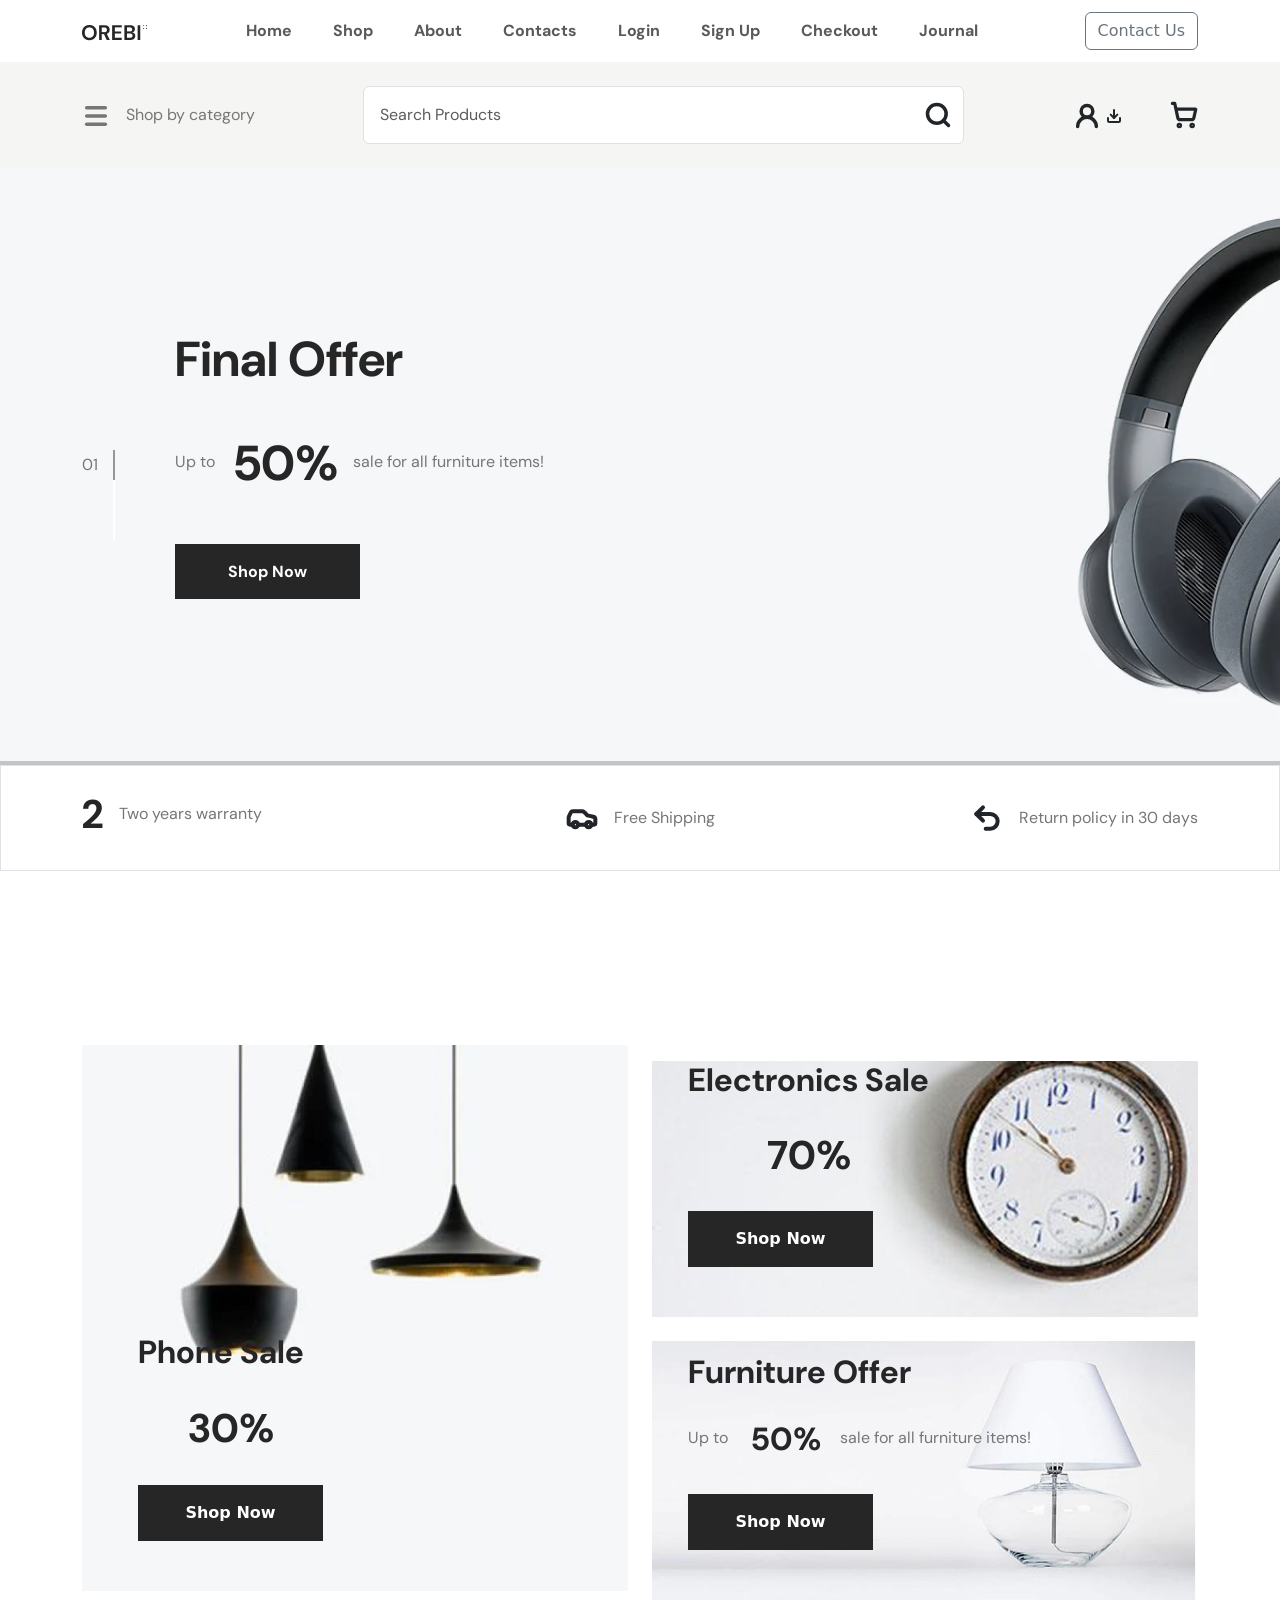
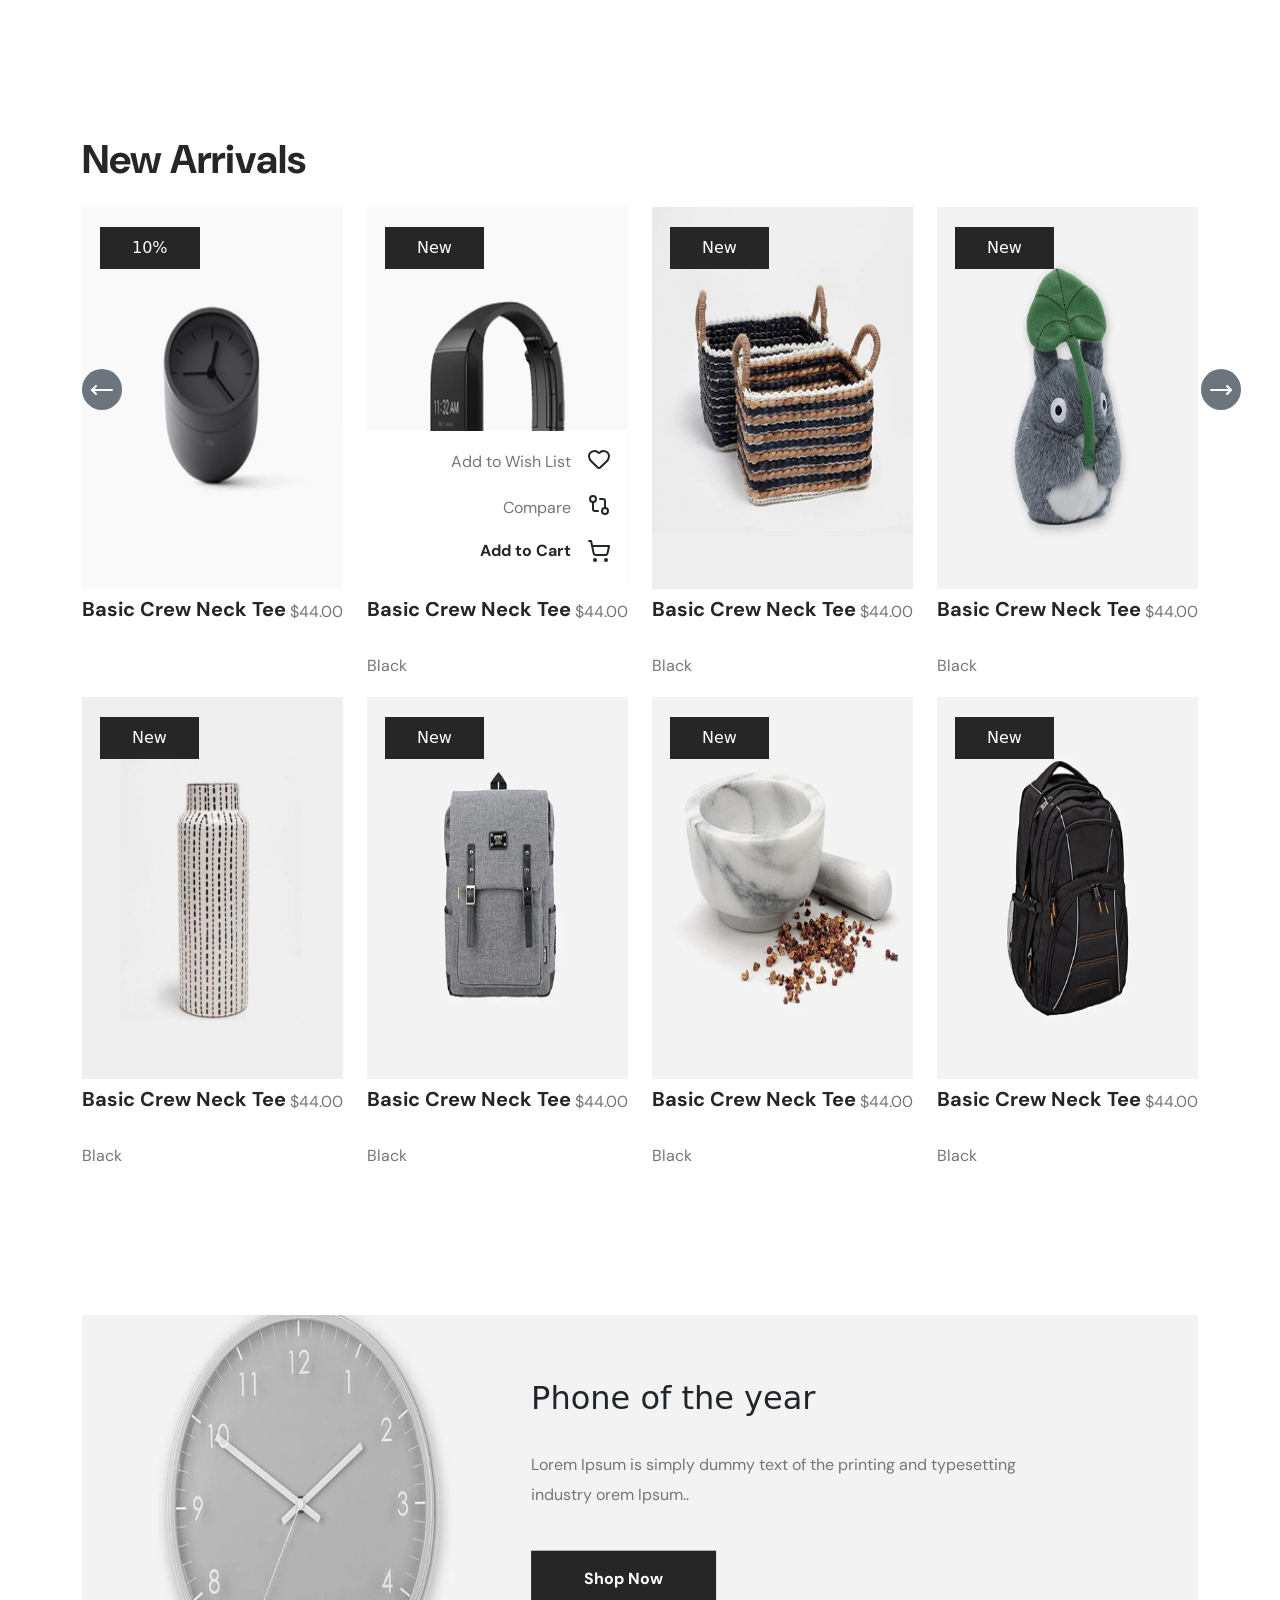
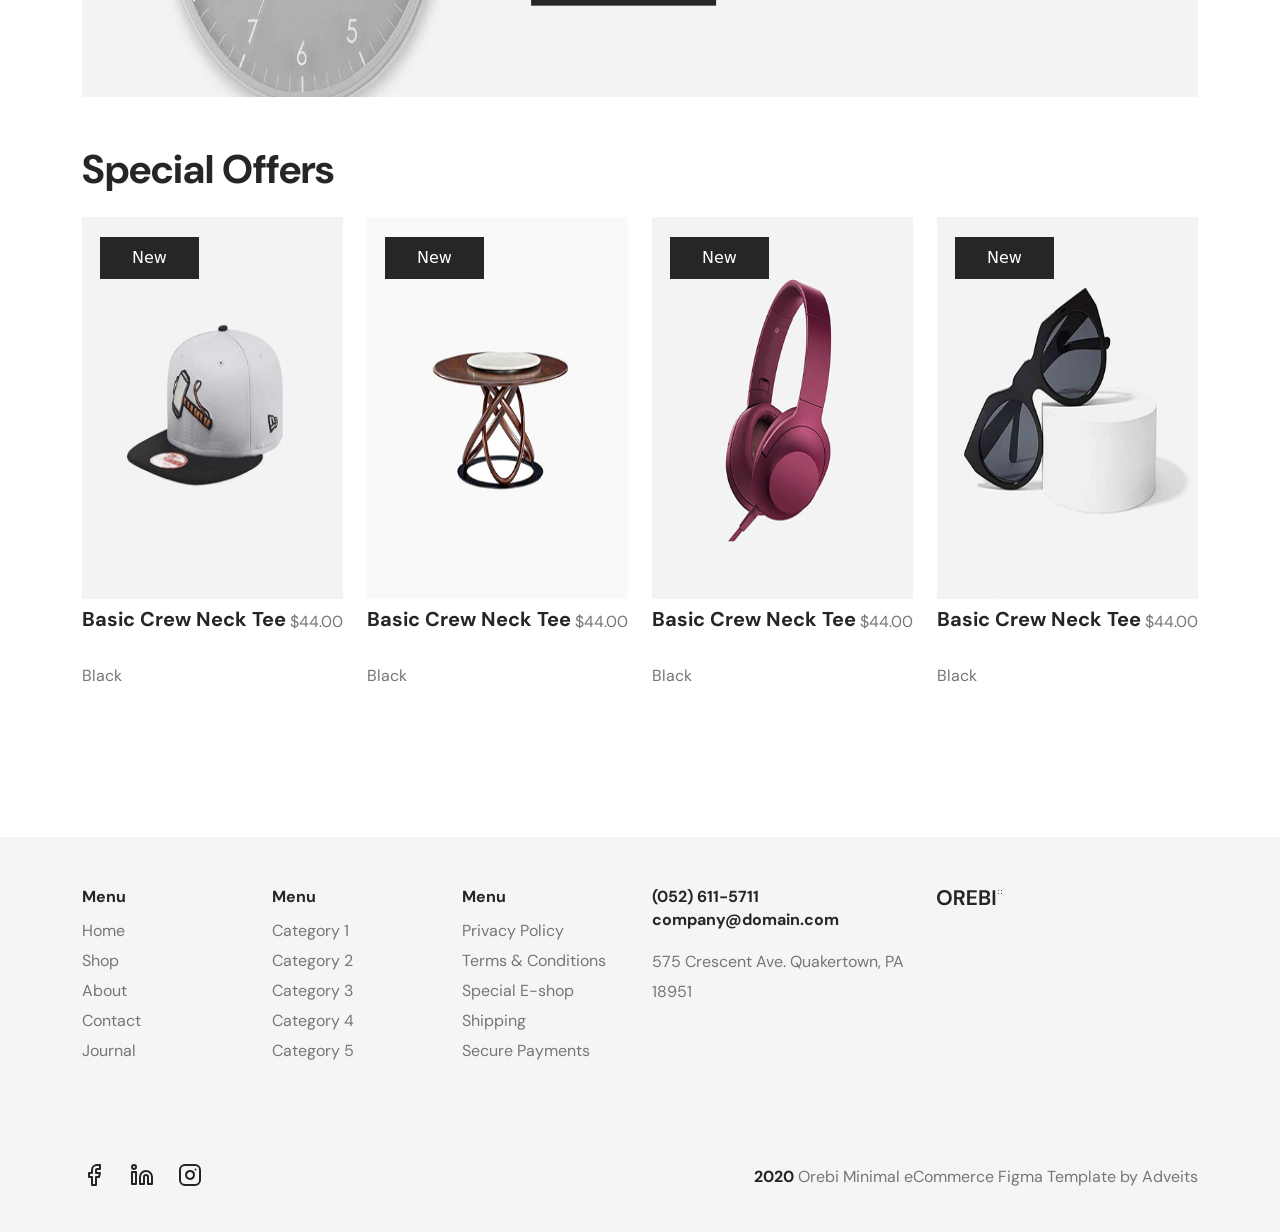
==== commit a865646f: "Add files via upload" ====
--- a/index.html
+++ b/index.html
@@ -208,13 +208,15 @@
       <div class="container">
         <div class="row">
           <div class="d-flex align-items-center">
-            <div class="col-lg-1 justify-content-start custom01 para">01</div>
-            <div class="col-lg-5 justify-content-start customIntro">
+            <div class="col-lg-1 col-3 justify-content-start custom01 para">
+              01
+            </div>
+            <div class="col-lg-5 col-9 justify-content-start customIntro">
               <h1 class="headingOne">Final Offer</h1>
               <p class="para customIntroPara">
                 Up to
-                <span class="headingOne align-middle px-3 spanText">50%</span
-                >sale for all furniture items!
+                <span class="headingOne align-middle spanText">50%</span>sale
+                for all furniture items!
               </p>
               <button class="largeBtn headingSix">Shop Now</button>
             </div>
--- a/css/style.css
+++ b/css/style.css
@@ -91,6 +91,7 @@
 }
 .spanText {
   color: var(--color_262626);
+  margin: 0 15px;
 }
 /* =====Information css */
 #infoPart {
--- a/css/responsive.css
+++ b/css/responsive.css
@@ -24,6 +24,17 @@
   .smallBtn {
     padding: 5px 22px !important;
     font-size: 12px;
+  }
+  /* =====Home css===== */
+  #introPart {
+    height: 500px;
+  }
+  .customIntro {
+    row-gap: 25px;
+  }
+  .spanText {
+    color: var(--color_262626);
+    margin: 0 3px;
   }
   /* =====Products css===== */
   #products {
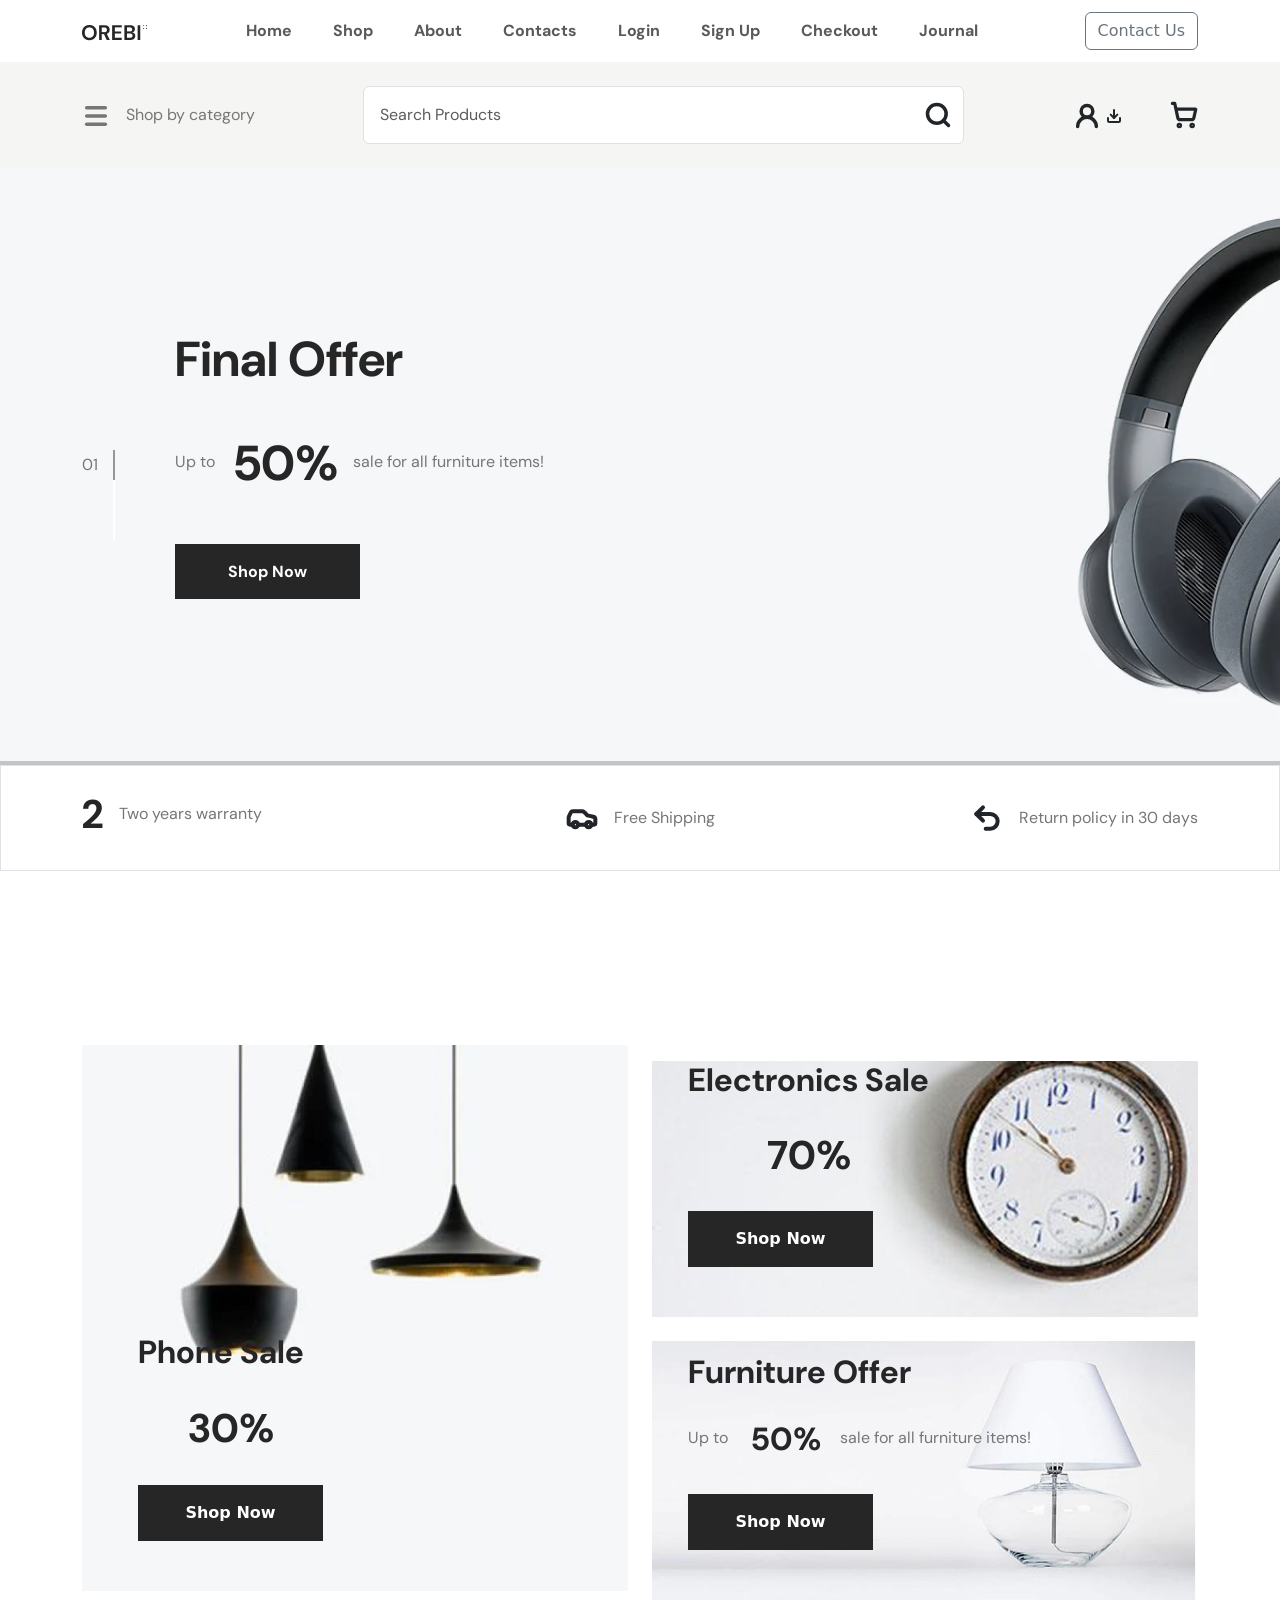
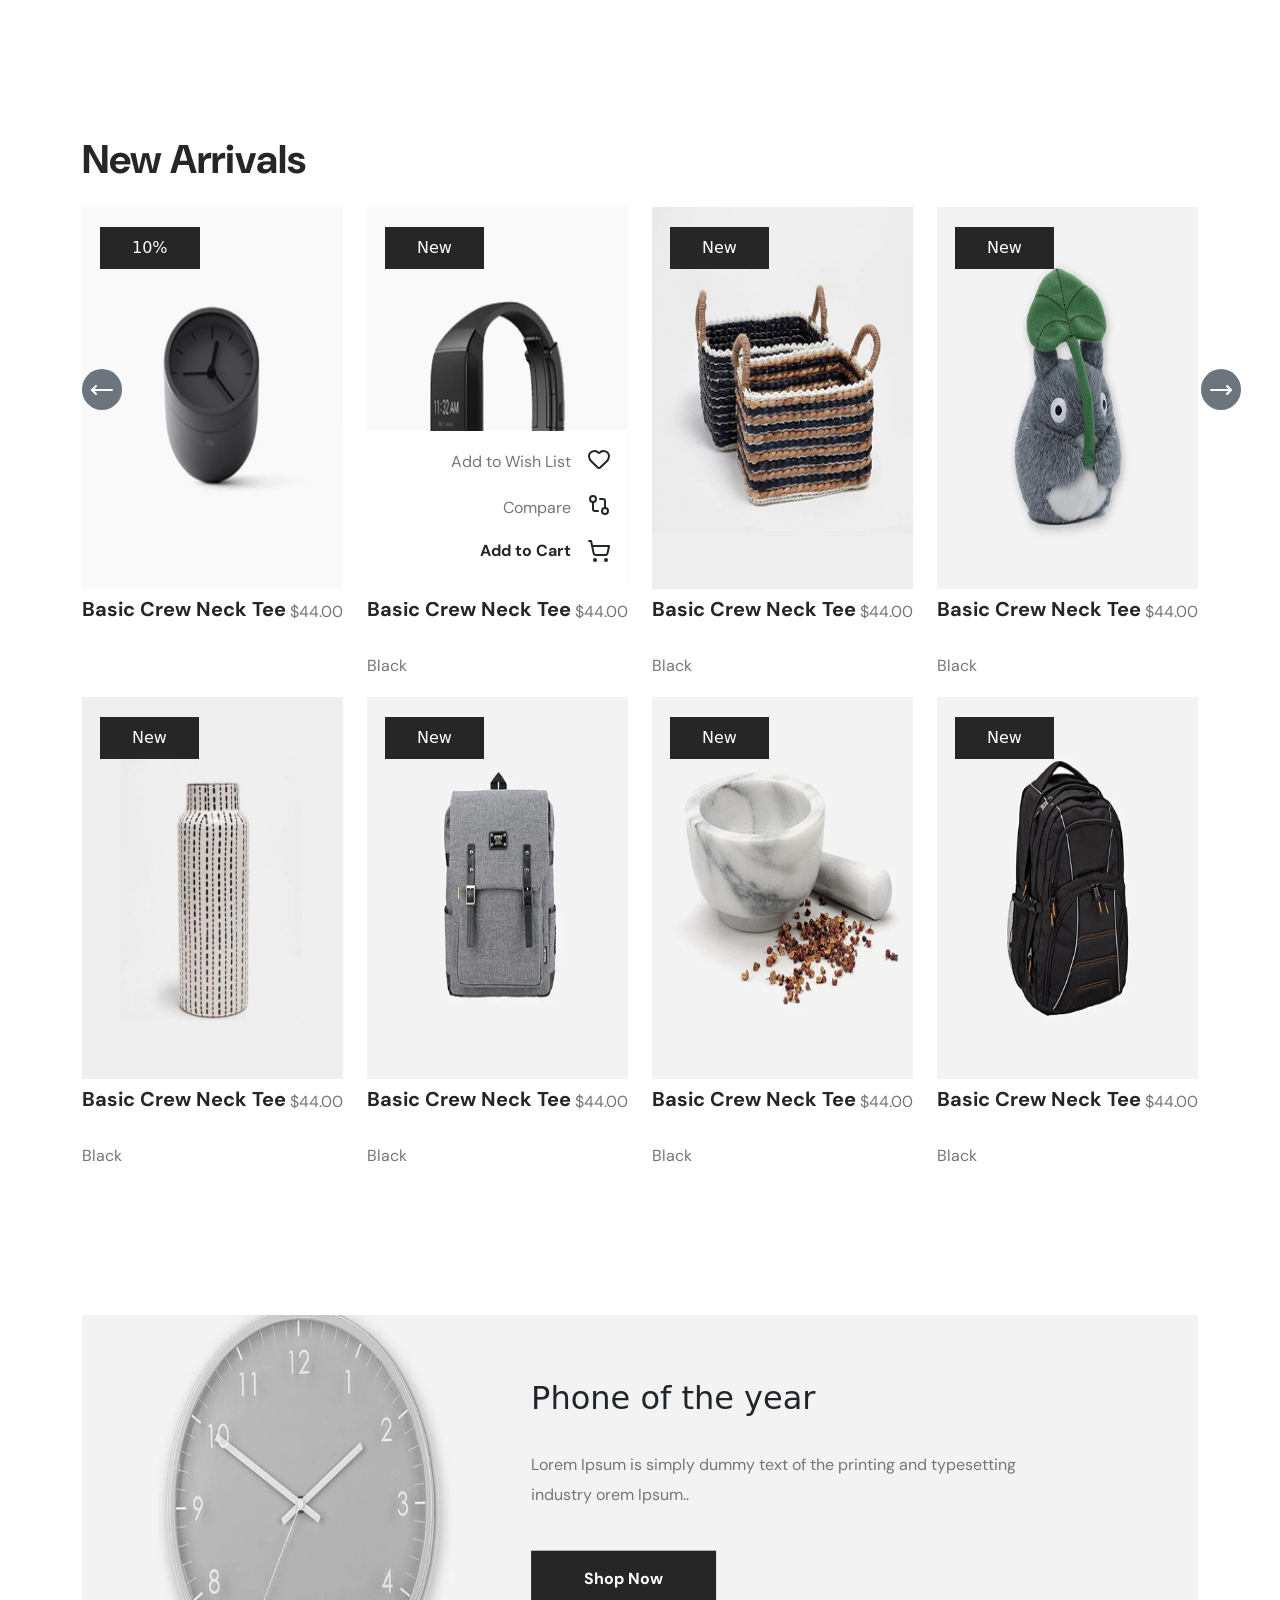
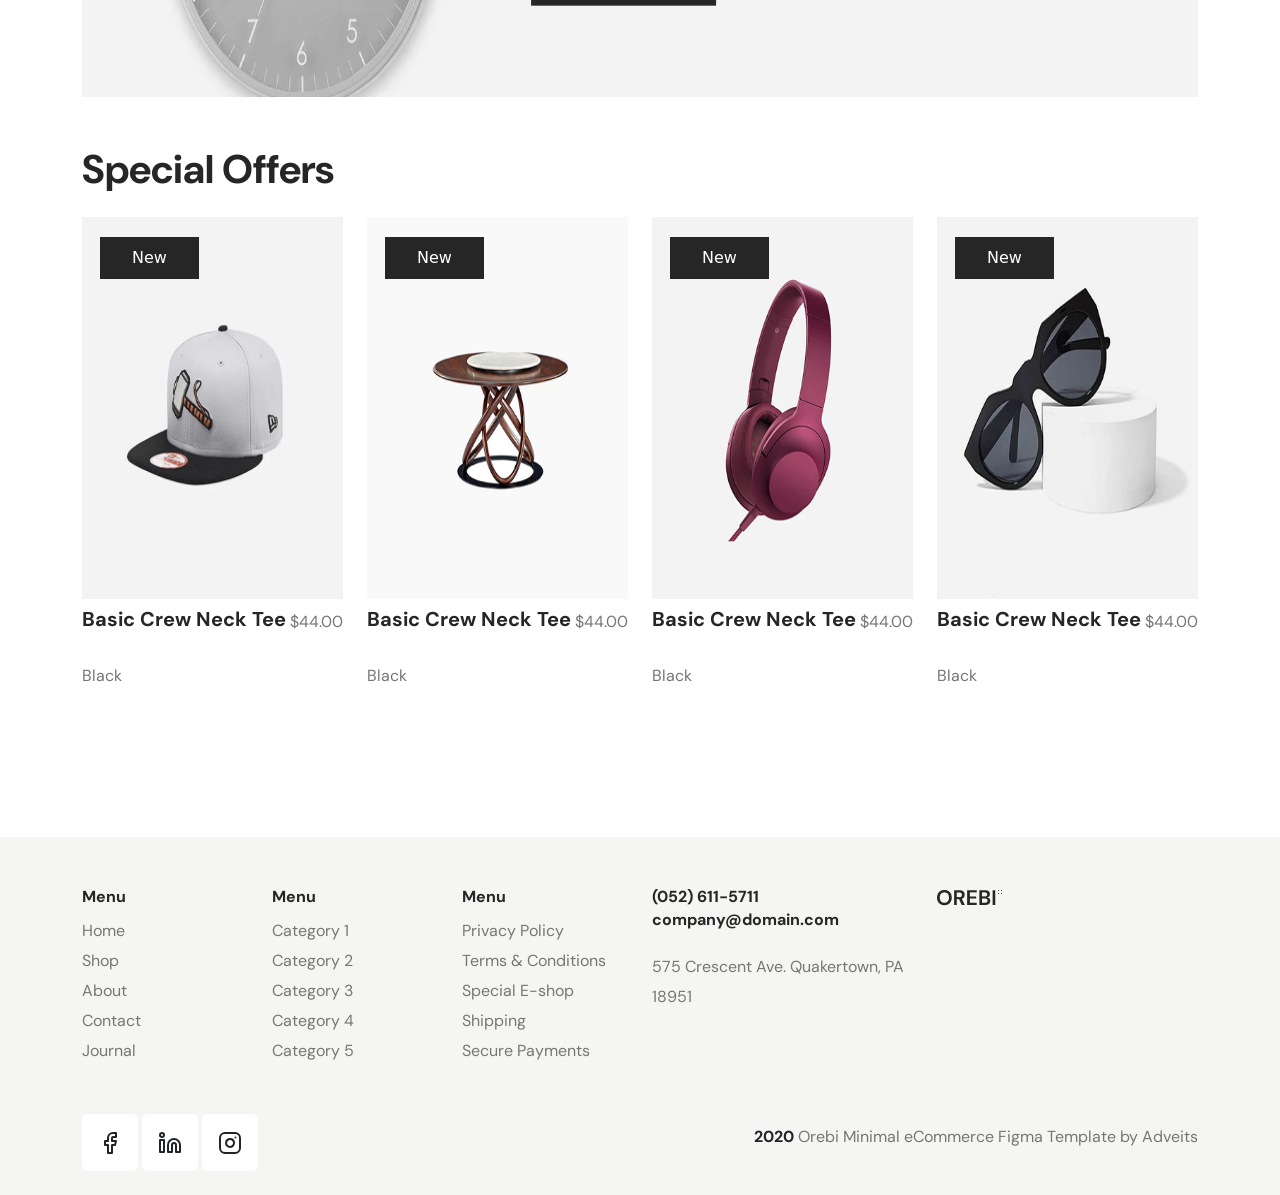
==== commit 7e9f04e7: "Add files via upload" ====
--- a/index.html
+++ b/index.html
@@ -668,7 +668,7 @@
     <!-- Footer section -->
     <section id="footerPart">
       <div class="container">
-        <div class="row py-5">
+        <div class="row pt-5">
           <div
             class="col-lg-2 col-3 col-sm-4 col-md-4 mb-5 d-flex flex-column align-items-start"
           >
@@ -717,69 +717,75 @@
           </div>
         </div>
         <div class="footer_bottom">
-          <div class="row pb-4 d-flex justify-content-between">
-            <div
-              class="col-lg-6 col-5 col-sm-4 col-md-4 d-flex flex-row column-gap-4"
-            >
-              <span class="">
-                <svg
-                  xmlns="http://www.w3.org/2000/svg"
-                  width="24"
-                  height="24"
-                  viewBox="0 0 24 24"
-                  fill="none"
-                  stroke="currentColor"
-                  stroke-width="2"
-                  stroke-linecap="round"
-                  stroke-linejoin="round"
-                  class="lucide lucide-facebook-icon lucide-facebook"
-                >
-                  <path
-                    d="M18 2h-3a5 5 0 0 0-5 5v3H7v4h3v8h4v-8h3l1-4h-4V7a1 1 0 0 1 1-1h3z"
-                  />
-                </svg>
-              </span>
-              <span>
-                <svg
-                  xmlns="http://www.w3.org/2000/svg"
-                  width="24"
-                  height="24"
-                  viewBox="0 0 24 24"
-                  fill="none"
-                  stroke="currentColor"
-                  stroke-width="2"
-                  stroke-linecap="round"
-                  stroke-linejoin="round"
-                  class="lucide lucide-linkedin-icon lucide-linkedin"
-                >
-                  <path
-                    d="M16 8a6 6 0 0 1 6 6v7h-4v-7a2 2 0 0 0-2-2 2 2 0 0 0-2 2v7h-4v-7a6 6 0 0 1 6-6z"
-                  />
-                  <rect width="4" height="12" x="2" y="9" />
-                  <circle cx="4" cy="4" r="2" />
-                </svg>
-              </span>
-              <span>
-                <svg
-                  xmlns="http://www.w3.org/2000/svg"
-                  width="24"
-                  height="24"
-                  viewBox="0 0 24 24"
-                  fill="none"
-                  stroke="currentColor"
-                  stroke-width="2"
-                  stroke-linecap="round"
-                  stroke-linejoin="round"
-                  class="lucide lucide-instagram-icon lucide-instagram"
-                >
-                  <rect width="20" height="20" x="2" y="2" rx="5" ry="5" />
-                  <path d="M16 11.37A4 4 0 1 1 12.63 8 4 4 0 0 1 16 11.37z" />
-                  <line x1="17.5" x2="17.51" y1="6.5" y2="6.5" />
-                </svg>
-              </span>
-            </div>
-            <div class="col-lg-6 col-7 col-sm-8 text-end">
-              <p class="para footerPara">
+          <div
+            class="row pb-4 d-flex justify-content-between align-items-center"
+          >
+            <div class="col-lg-5 col-5 d-flex flex-row column-gap-1">
+              <a href="" class="bg-white p-3 rounded-2 text-dark">
+                <span class="">
+                  <svg
+                    xmlns="http://www.w3.org/2000/svg"
+                    width="24"
+                    height="24"
+                    viewBox="0 0 24 24"
+                    fill="none"
+                    stroke="currentColor"
+                    stroke-width="2"
+                    stroke-linecap="round"
+                    stroke-linejoin="round"
+                    class="lucide lucide-facebook-icon lucide-facebook"
+                  >
+                    <path
+                      d="M18 2h-3a5 5 0 0 0-5 5v3H7v4h3v8h4v-8h3l1-4h-4V7a1 1 0 0 1 1-1h3z"
+                    />
+                  </svg>
+                </span>
+              </a>
+              <a href="" class="bg-white p-3 rounded-2 text-dark">
+                <span>
+                  <svg
+                    xmlns="http://www.w3.org/2000/svg"
+                    width="24"
+                    height="24"
+                    viewBox="0 0 24 24"
+                    fill="none"
+                    stroke="currentColor"
+                    stroke-width="2"
+                    stroke-linecap="round"
+                    stroke-linejoin="round"
+                    class="lucide lucide-linkedin-icon lucide-linkedin"
+                  >
+                    <path
+                      d="M16 8a6 6 0 0 1 6 6v7h-4v-7a2 2 0 0 0-2-2 2 2 0 0 0-2 2v7h-4v-7a6 6 0 0 1 6-6z"
+                    />
+                    <rect width="4" height="12" x="2" y="9" />
+                    <circle cx="4" cy="4" r="2" />
+                  </svg>
+                </span>
+              </a>
+              <a href="" class="bg-white p-3 rounded-2 text-dark">
+                <span>
+                  <svg
+                    xmlns="http://www.w3.org/2000/svg"
+                    width="24"
+                    height="24"
+                    viewBox="0 0 24 24"
+                    fill="none"
+                    stroke="currentColor"
+                    stroke-width="2"
+                    stroke-linecap="round"
+                    stroke-linejoin="round"
+                    class="lucide lucide-instagram-icon lucide-instagram"
+                  >
+                    <rect width="20" height="20" x="2" y="2" rx="5" ry="5" />
+                    <path d="M16 11.37A4 4 0 1 1 12.63 8 4 4 0 0 1 16 11.37z" />
+                    <line x1="17.5" x2="17.51" y1="6.5" y2="6.5" />
+                  </svg>
+                </span>
+              </a>
+            </div>
+            <div class="col-lg-7 col-7">
+              <p class="para footerPara text-end">
                 <span class="text-dark fw-bold">2020</span> Orebi Minimal
                 eCommerce Figma Template by Adveits
               </p>
--- a/css/style.css
+++ b/css/style.css
@@ -156,6 +156,7 @@
 }
 .footerPara {
   font-size: 10px;
+  margin-top: 5px;
 }
 /* =====Products css===== */
 #products {
--- a/css/responsive.css
+++ b/css/responsive.css
@@ -117,10 +117,11 @@
   /* =====Footer css===== */
   .footerPara {
     font-size: 8px;
+    margin-top: 8px;
   }
 }
 /* =====Medium Devices===== */
-@media only screen and (min-width: 575px) and (max-width: 768px) {
+@media only screen and (min-width: 575px) and (max-width: 767px) {
   .customBestItems {
     row-gap: 10px;
     left: 40%;
@@ -130,6 +131,6 @@
     width: 80%;
   }
   .footerPara {
-    font-size: 12px;
+    font-size: 10px;
   }
 }
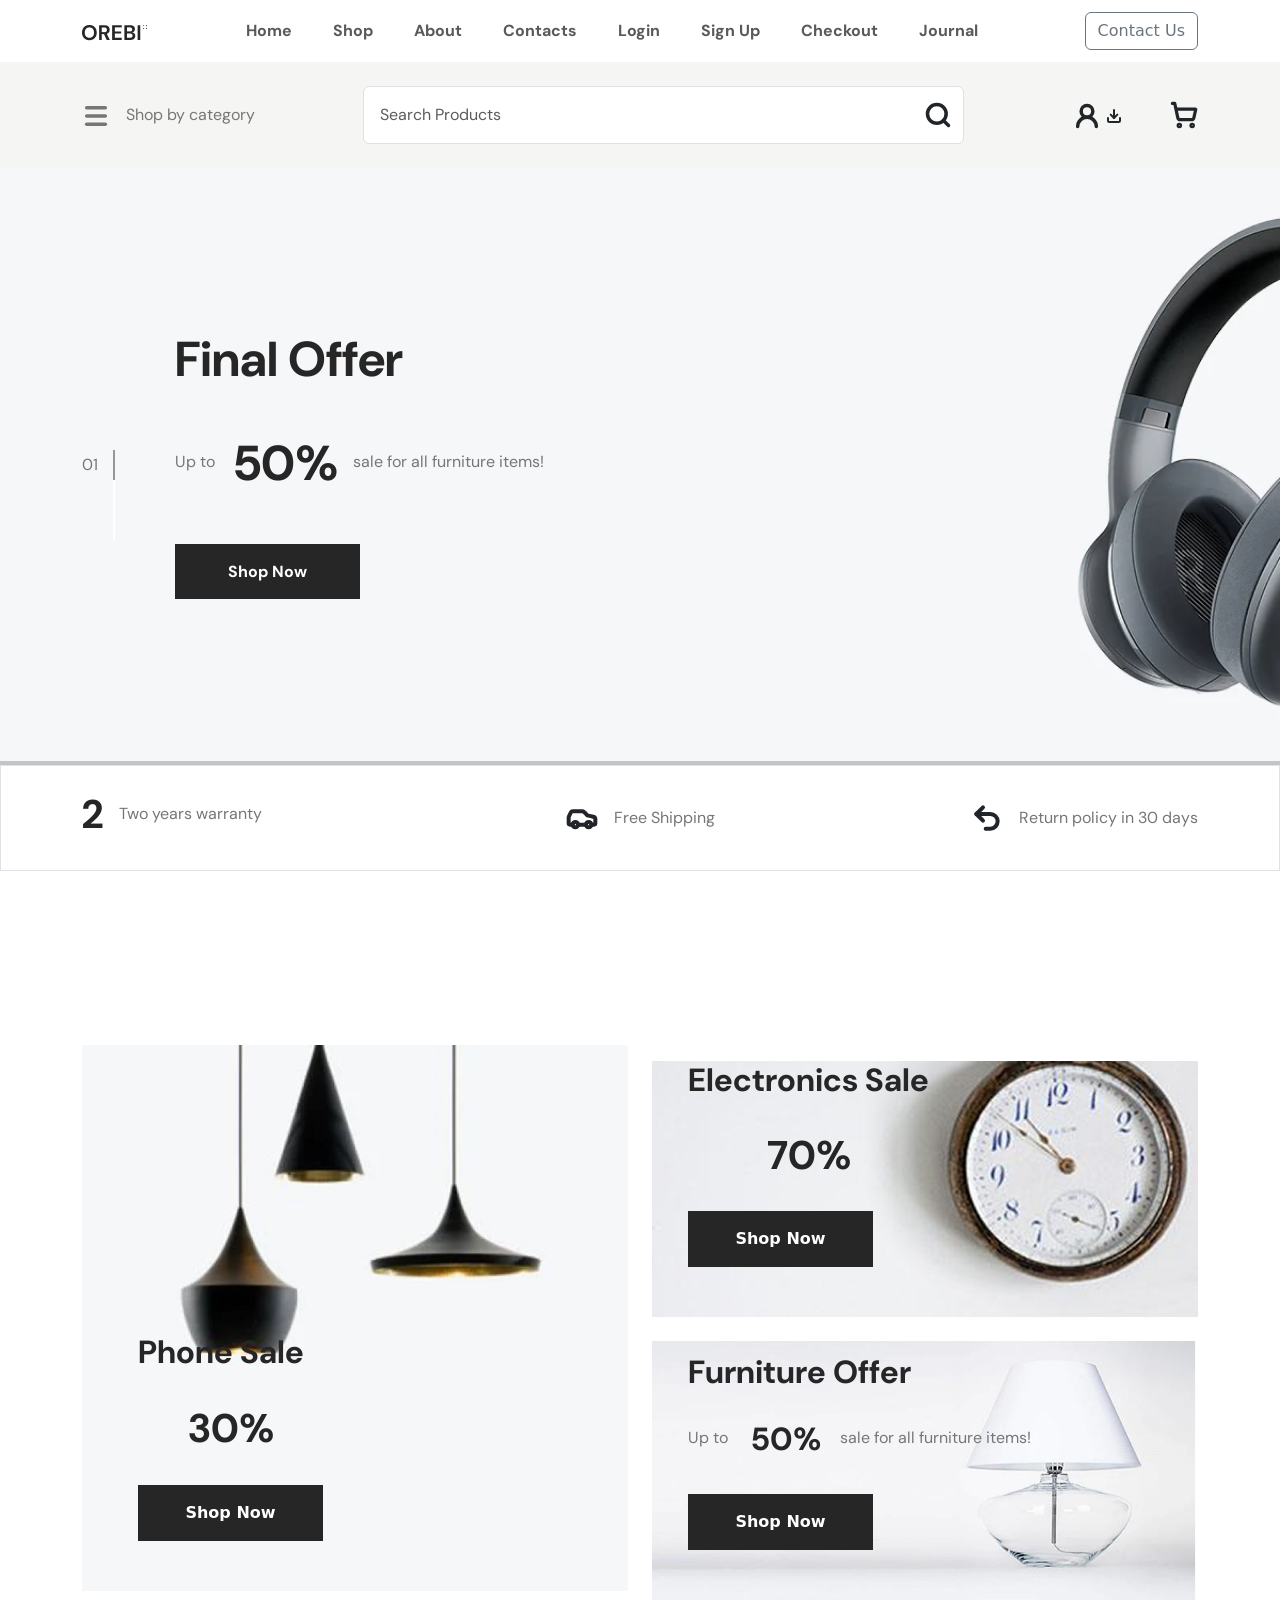
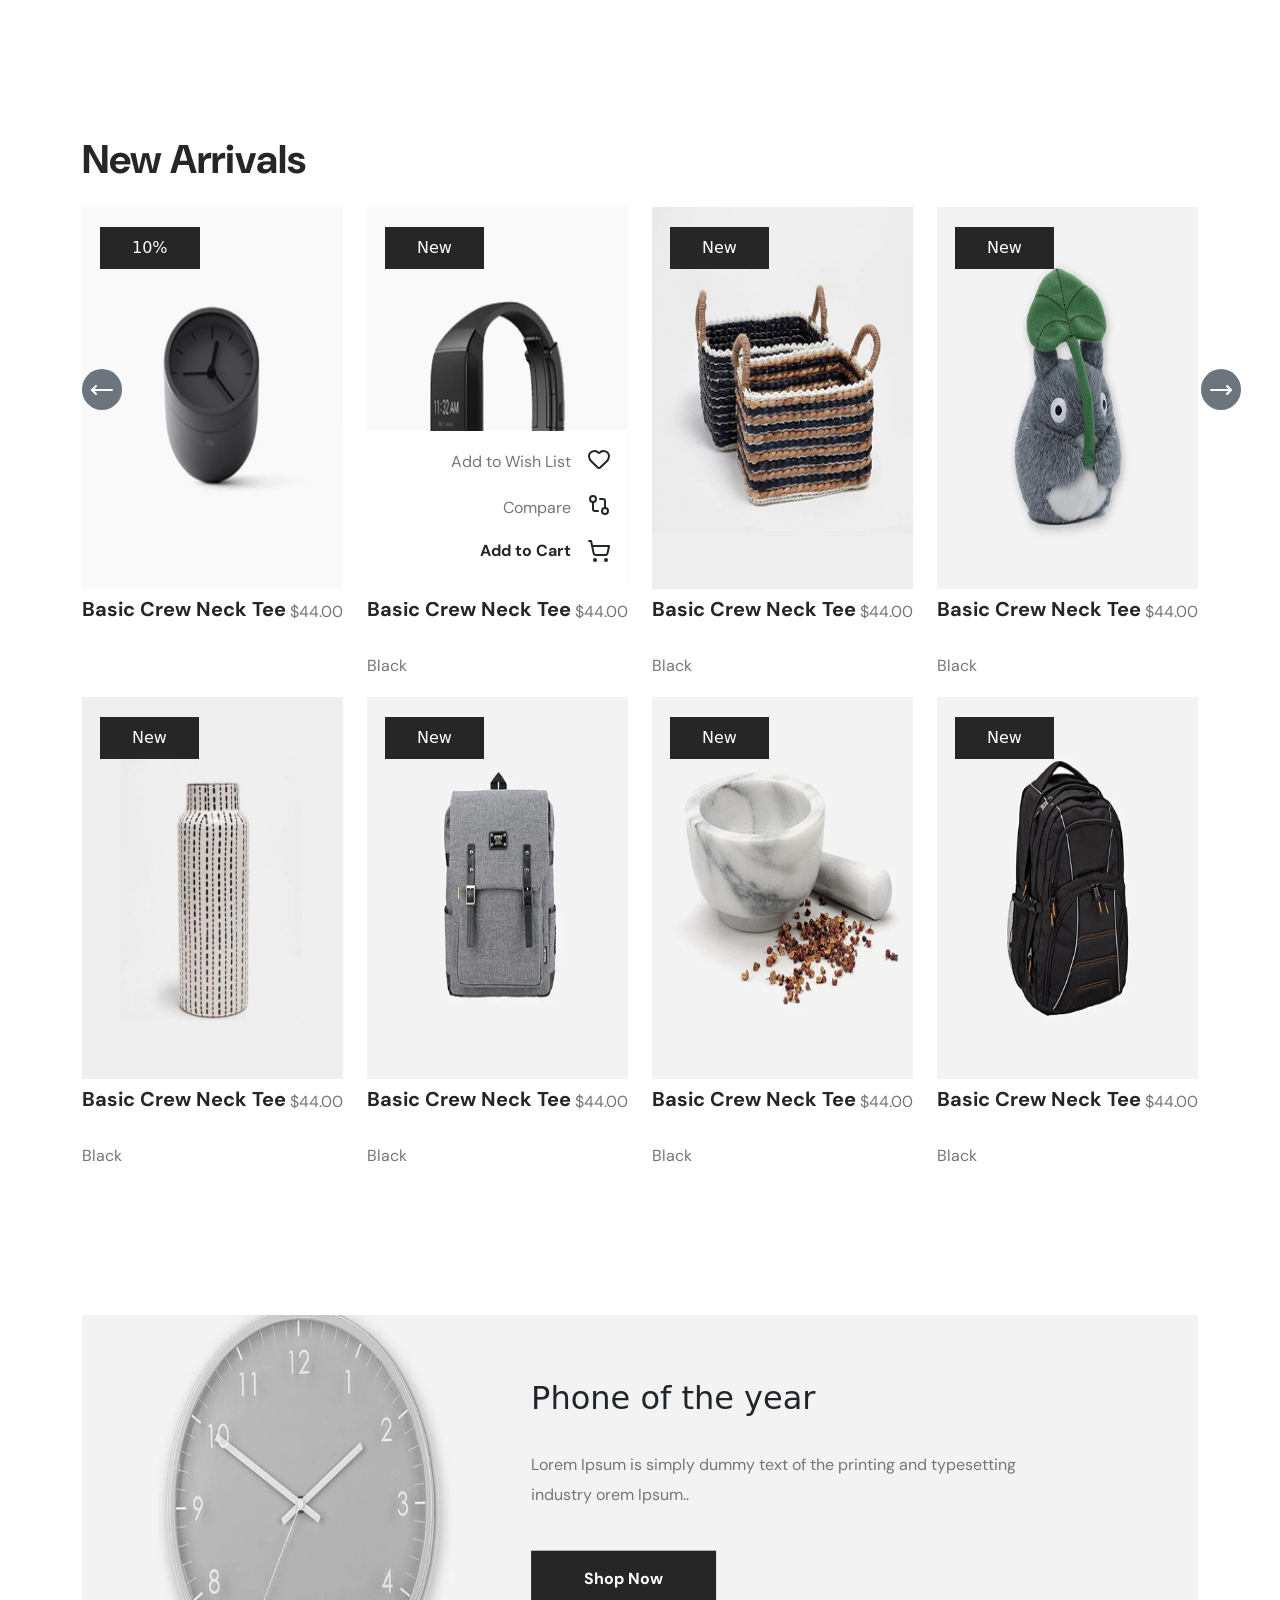
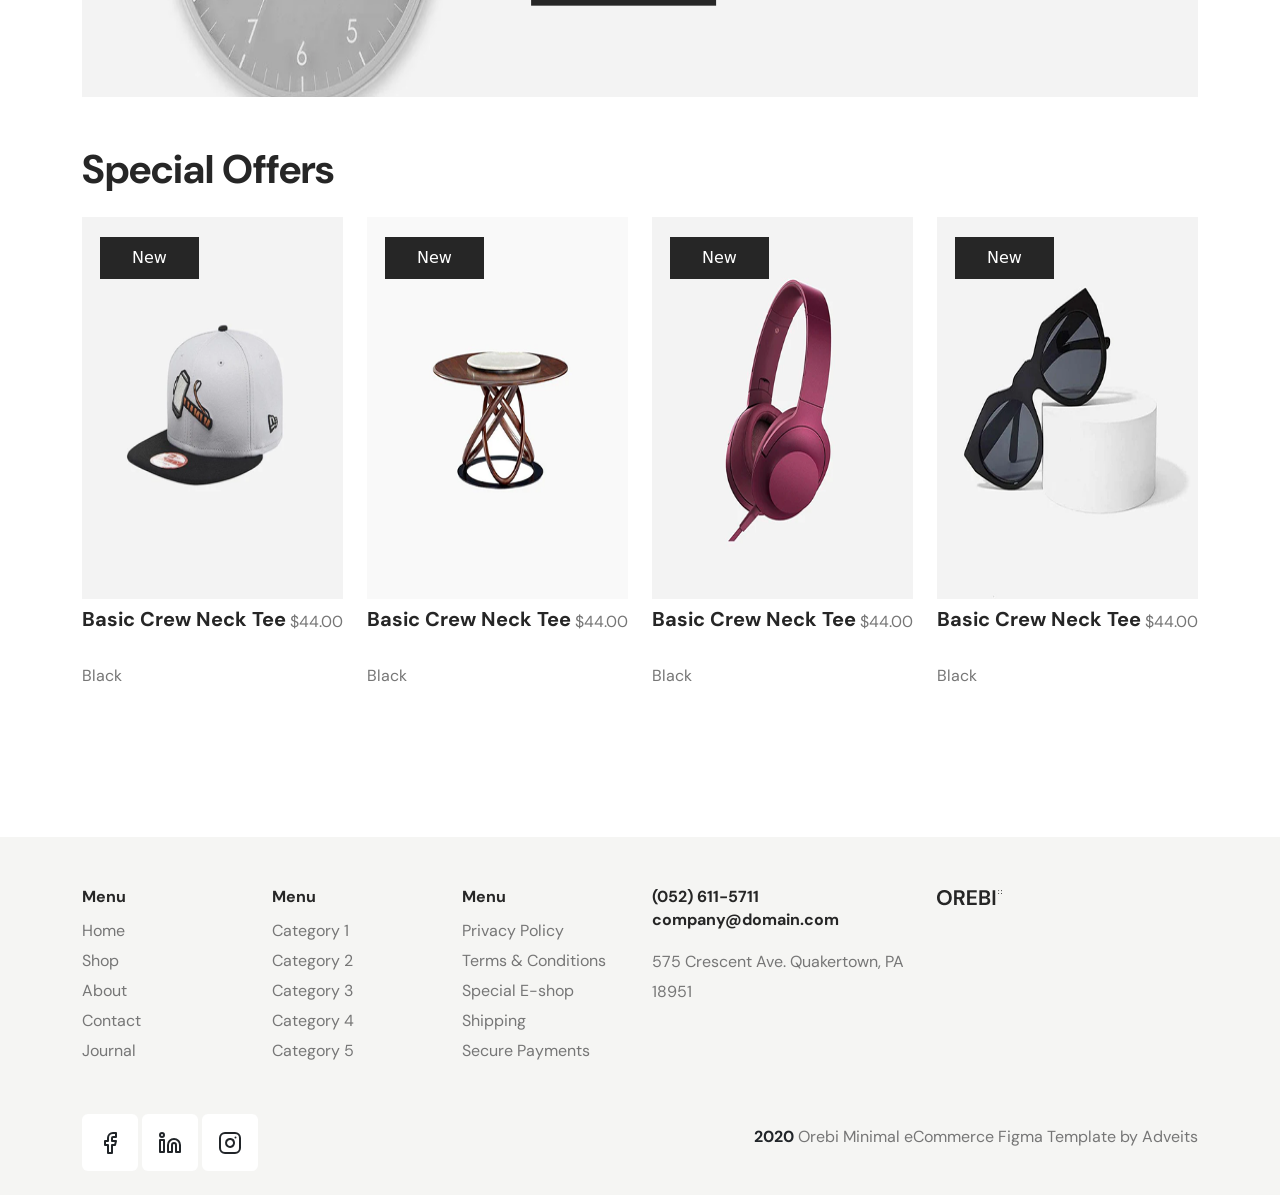
==== commit 2cb966c1: "Add files via upload" ====
--- a/index.html
+++ b/index.html
@@ -702,17 +702,17 @@
             <li class="para cursor">Secure Payments</li>
           </div>
 
-          <div class="col-lg-3 col-6 col-sm-6 col-md-6 d-flex flex-column">
+          <div class="col-lg-3 col-6 col-sm-6 col-md-8 d-flex flex-column">
             <p class="headingSix">
               (052) 611-5711
               <br />
               <span class="headingSix">company@domain.com</span>
             </p>
-            <p class="para footerPara">
+            <p class="para footerAddress">
               575 Crescent Ave. Quakertown, PA 18951
             </p>
           </div>
-          <div class="col-lg-3 col-6 col-sm-6 col-md-6 text-lg-start text-end">
+          <div class="col-lg-3 col-6 col-sm-6 col-md-4 text-lg-start text-end">
             <img src="./Images/Logo.png" alt="" />
           </div>
         </div>
--- a/css/style.css
+++ b/css/style.css
@@ -158,6 +158,7 @@
   font-size: 10px;
   margin-top: 5px;
 }
+
 /* =====Products css===== */
 #products {
   padding: 130px 0;
--- a/css/responsive.css
+++ b/css/responsive.css
@@ -119,6 +119,9 @@
     font-size: 8px;
     margin-top: 8px;
   }
+  .footerAddress {
+    font-size: 11px;
+  }
 }
 /* =====Medium Devices===== */
 @media only screen and (min-width: 575px) and (max-width: 767px) {
@@ -132,5 +135,9 @@
   }
   .footerPara {
     font-size: 10px;
+    margin-top: 9px;
+  }
+  .footerAddress {
+    font-size: 13px;
   }
 }
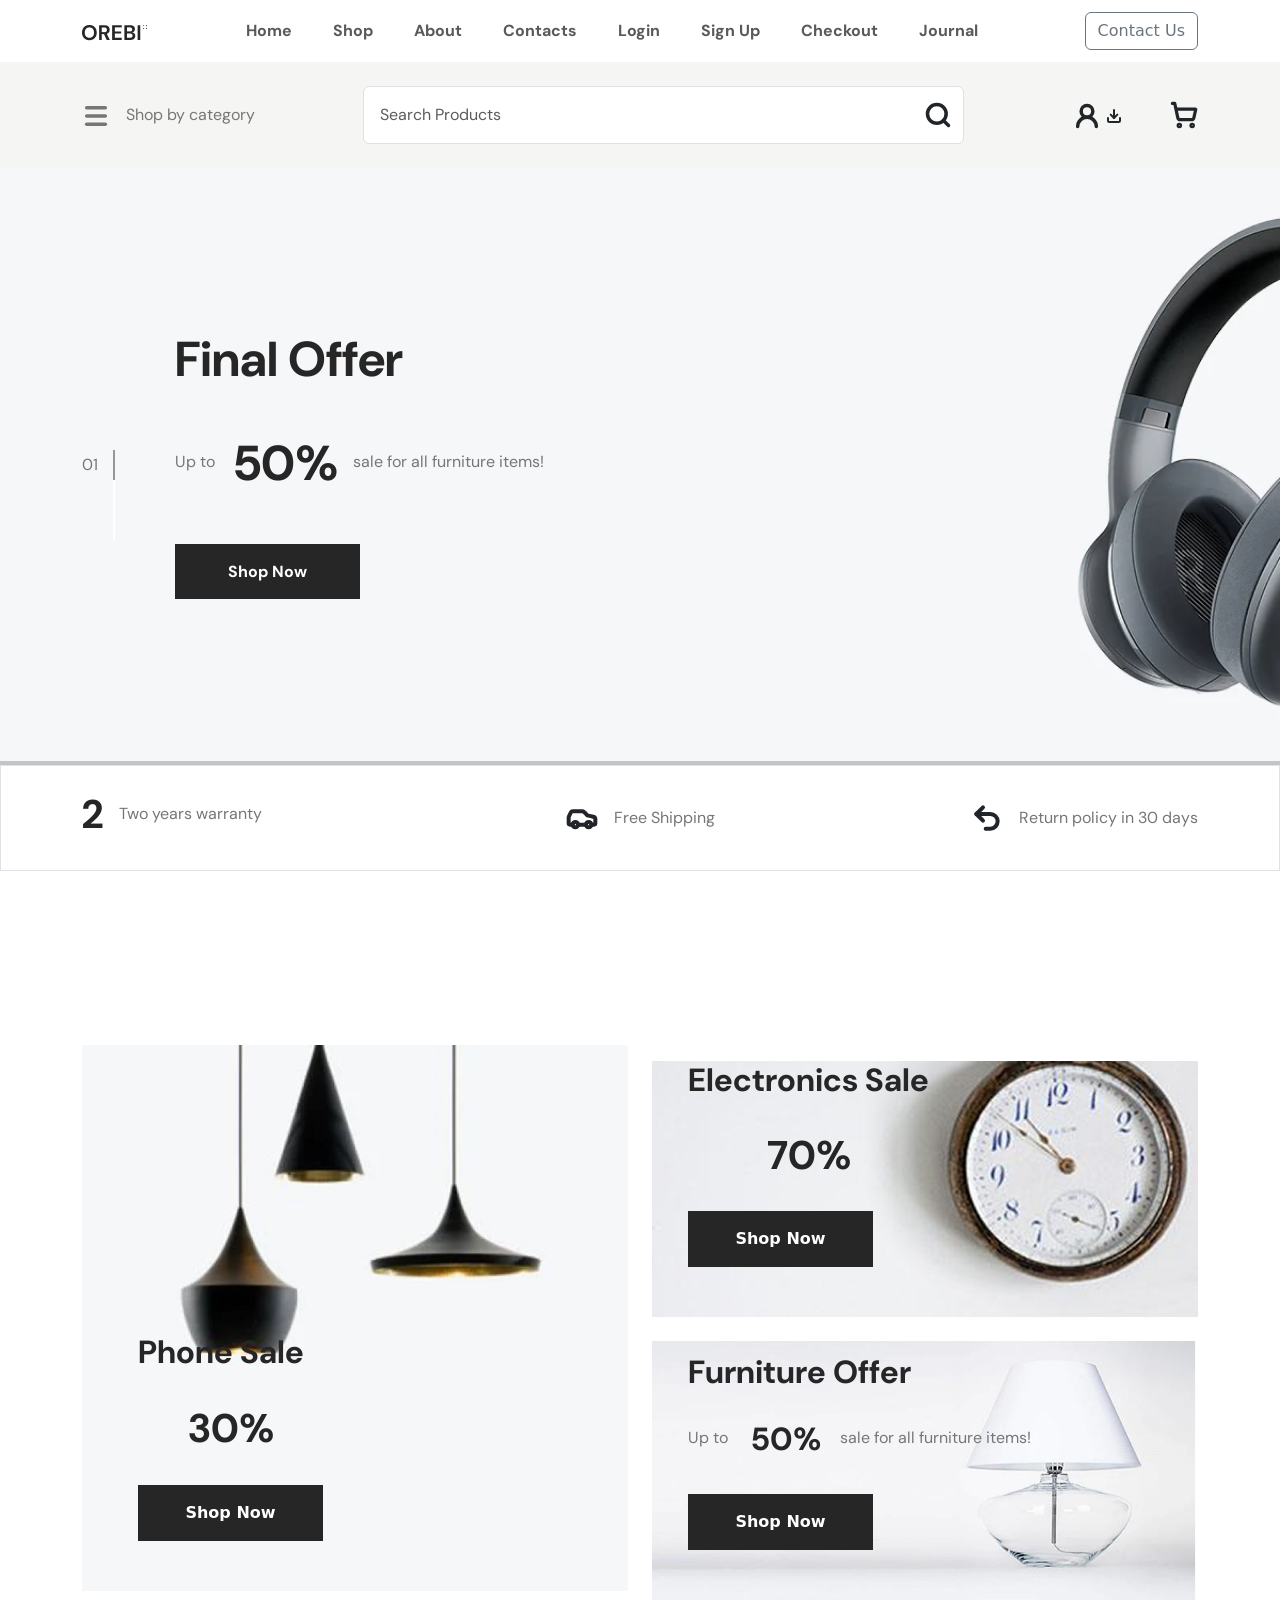
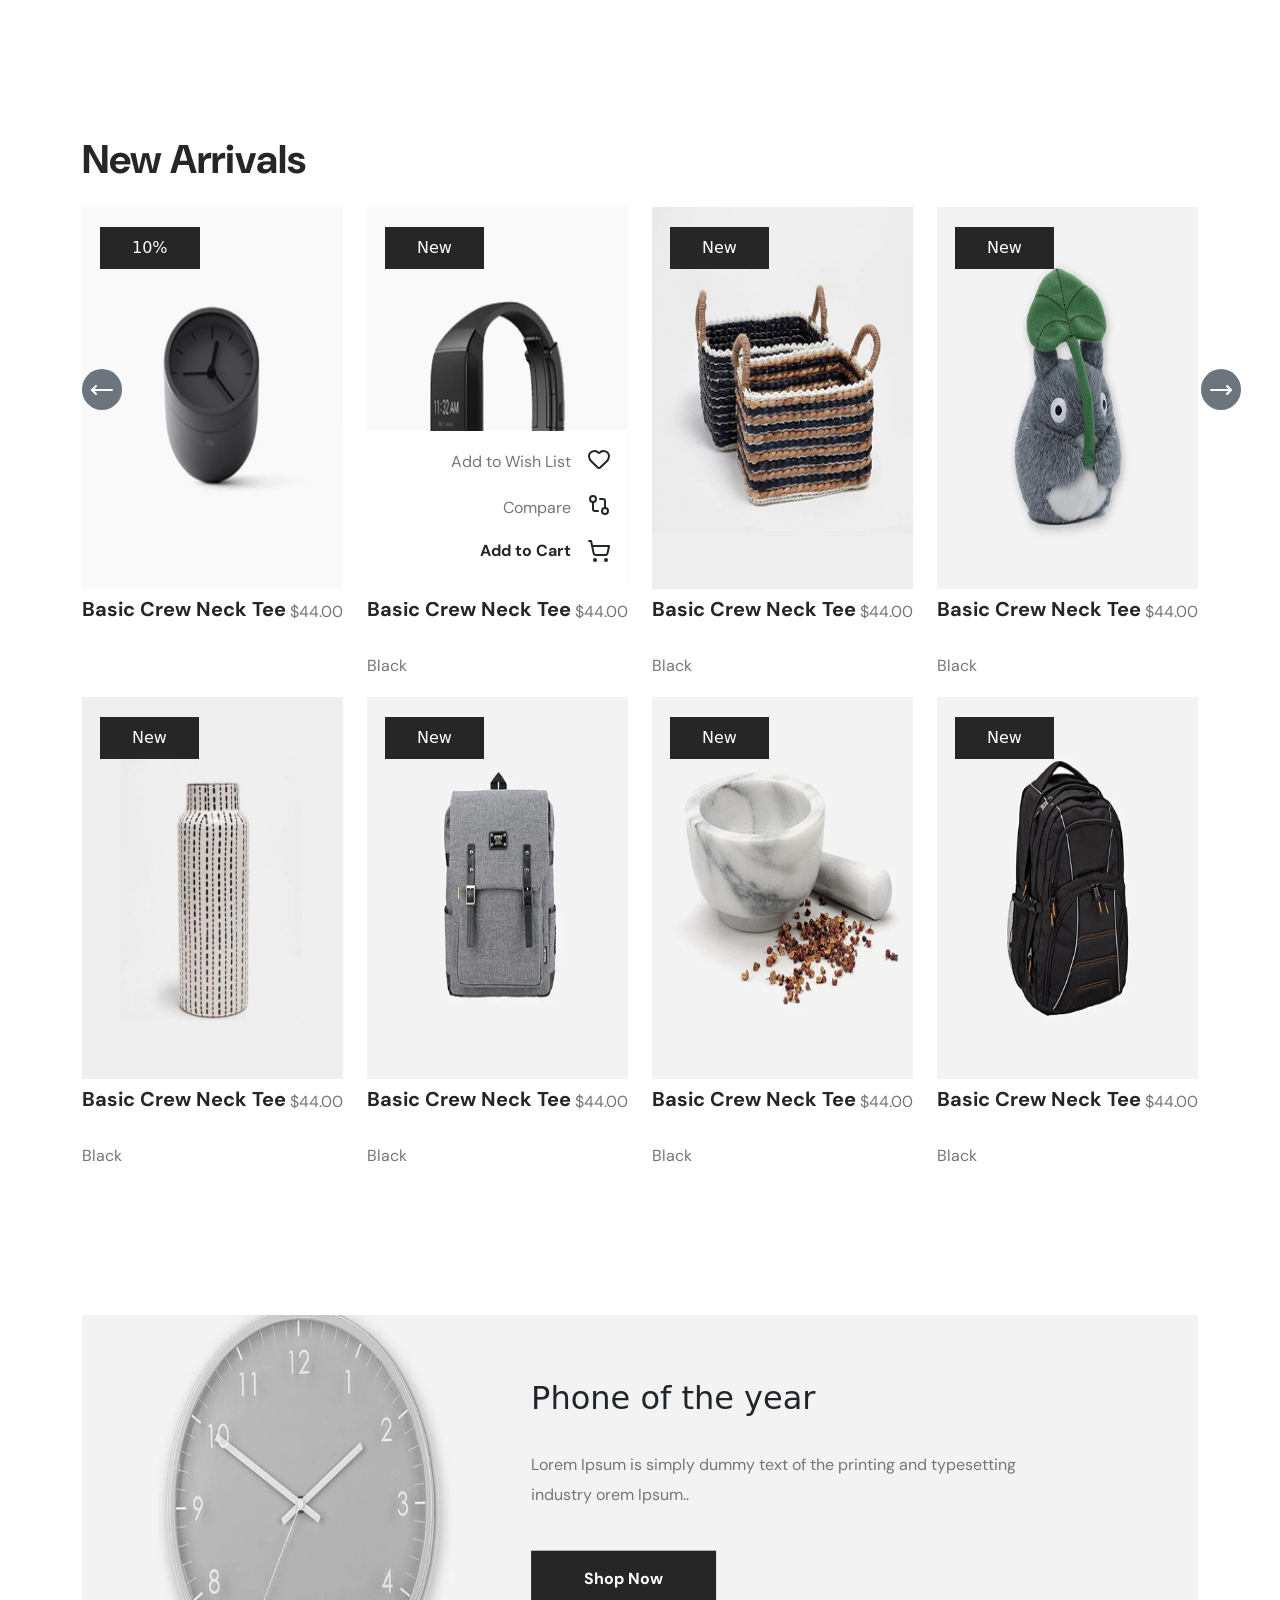
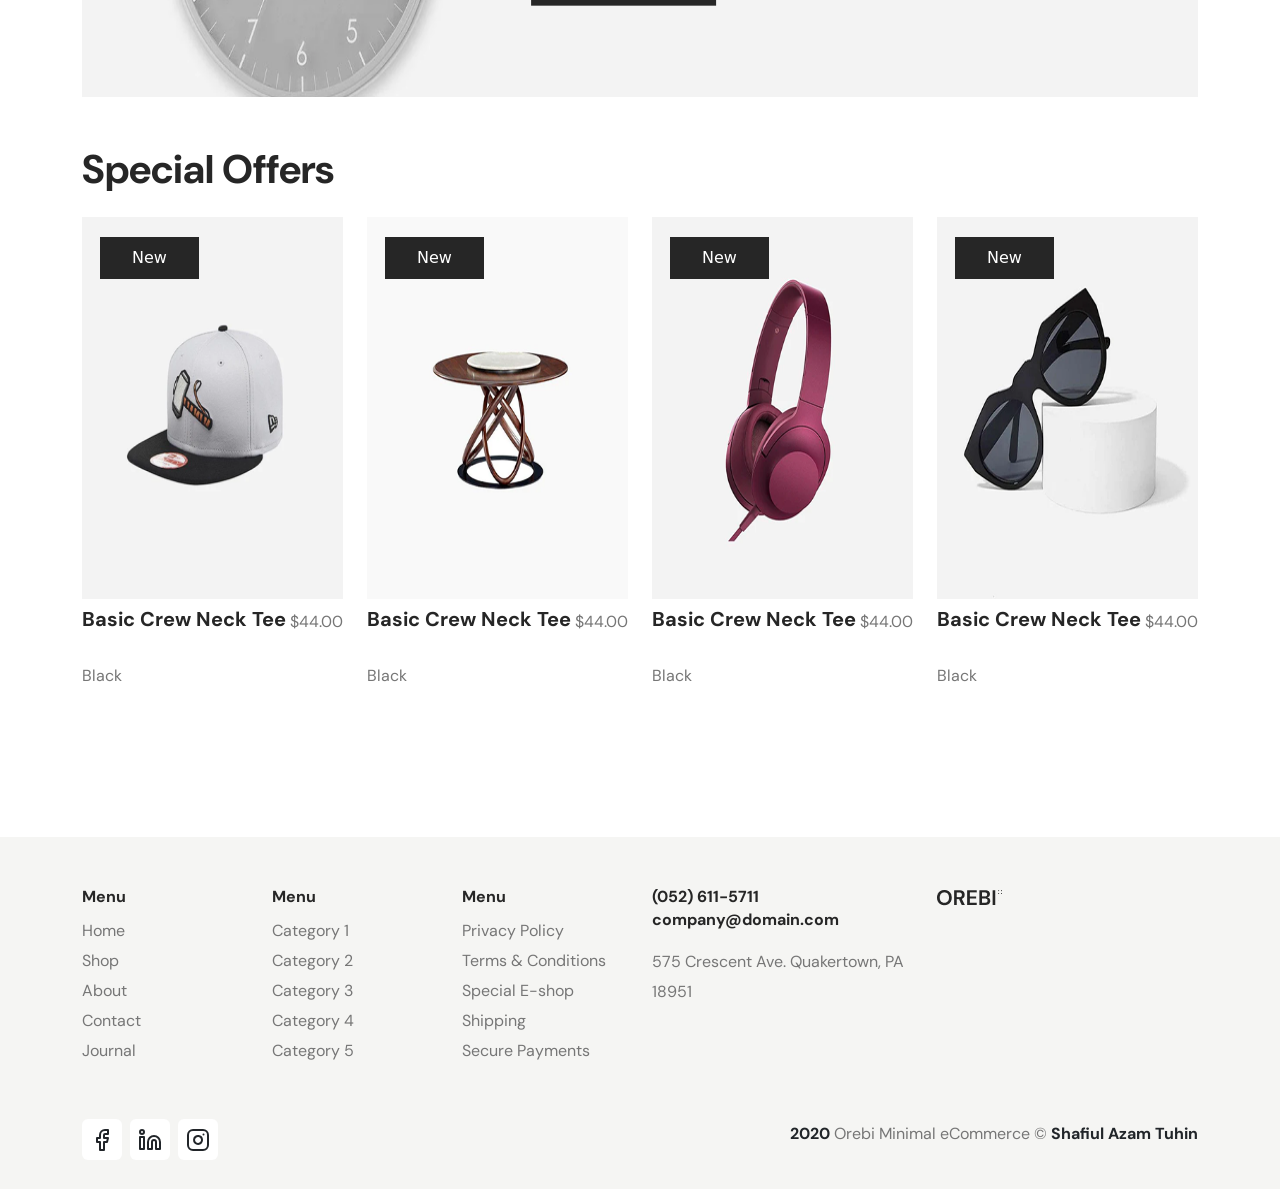
==== commit eecaef6b: "Add files via upload Added courtesy" ====
--- a/index.html
+++ b/index.html
@@ -720,8 +720,12 @@
           <div
             class="row pb-4 d-flex justify-content-between align-items-center"
           >
-            <div class="col-lg-5 col-5 d-flex flex-row column-gap-1">
-              <a href="" class="bg-white p-3 rounded-2 text-dark">
+            <div class="col-lg-5 col-5 d-flex flex-row column-gap-2">
+              <a
+                href="https://www.facebook.com/shafiul.tuhin"
+                target="_blank"
+                class="bg-white py-2 px-2 rounded-2 text-dark"
+              >
                 <span class="">
                   <svg
                     xmlns="http://www.w3.org/2000/svg"
@@ -741,7 +745,11 @@
                   </svg>
                 </span>
               </a>
-              <a href="" class="bg-white p-3 rounded-2 text-dark">
+              <a
+                href="https://x.com/TuhinShafiul"
+                target="_blank"
+                class="bg-white py-2 px-2 rounded-2 text-dark"
+              >
                 <span>
                   <svg
                     xmlns="http://www.w3.org/2000/svg"
@@ -763,7 +771,11 @@
                   </svg>
                 </span>
               </a>
-              <a href="" class="bg-white p-3 rounded-2 text-dark">
+              <a
+                href="https://www.instagram.com/shafiultuhin/"
+                target="_blank"
+                class="bg-white py-2 px-2 rounded-2 text-dark"
+              >
                 <span>
                   <svg
                     xmlns="http://www.w3.org/2000/svg"
@@ -787,7 +799,8 @@
             <div class="col-lg-7 col-7">
               <p class="para footerPara text-end">
                 <span class="text-dark fw-bold">2020</span> Orebi Minimal
-                eCommerce Figma Template by Adveits
+                eCommerce &copy;
+                <span class="text-dark fw-bold">Shafiul Azam Tuhin</span>
               </p>
             </div>
           </div>
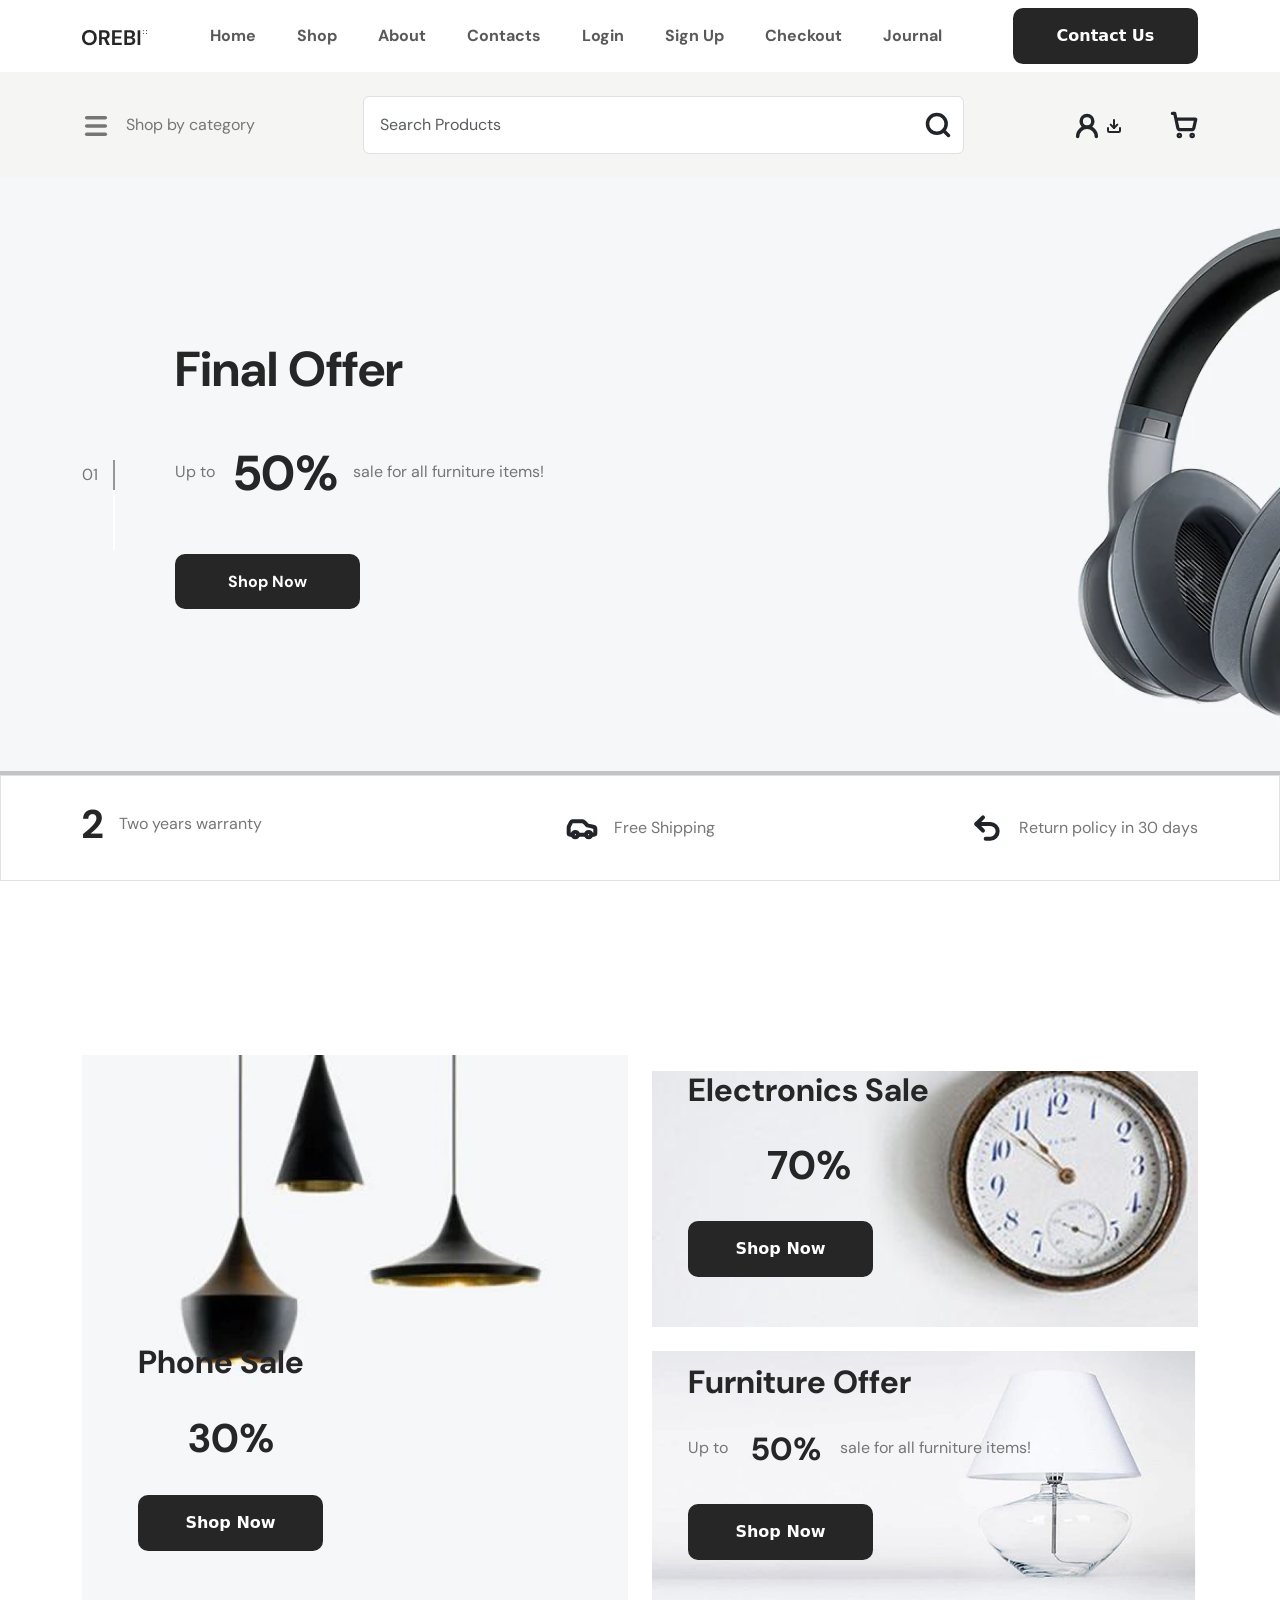
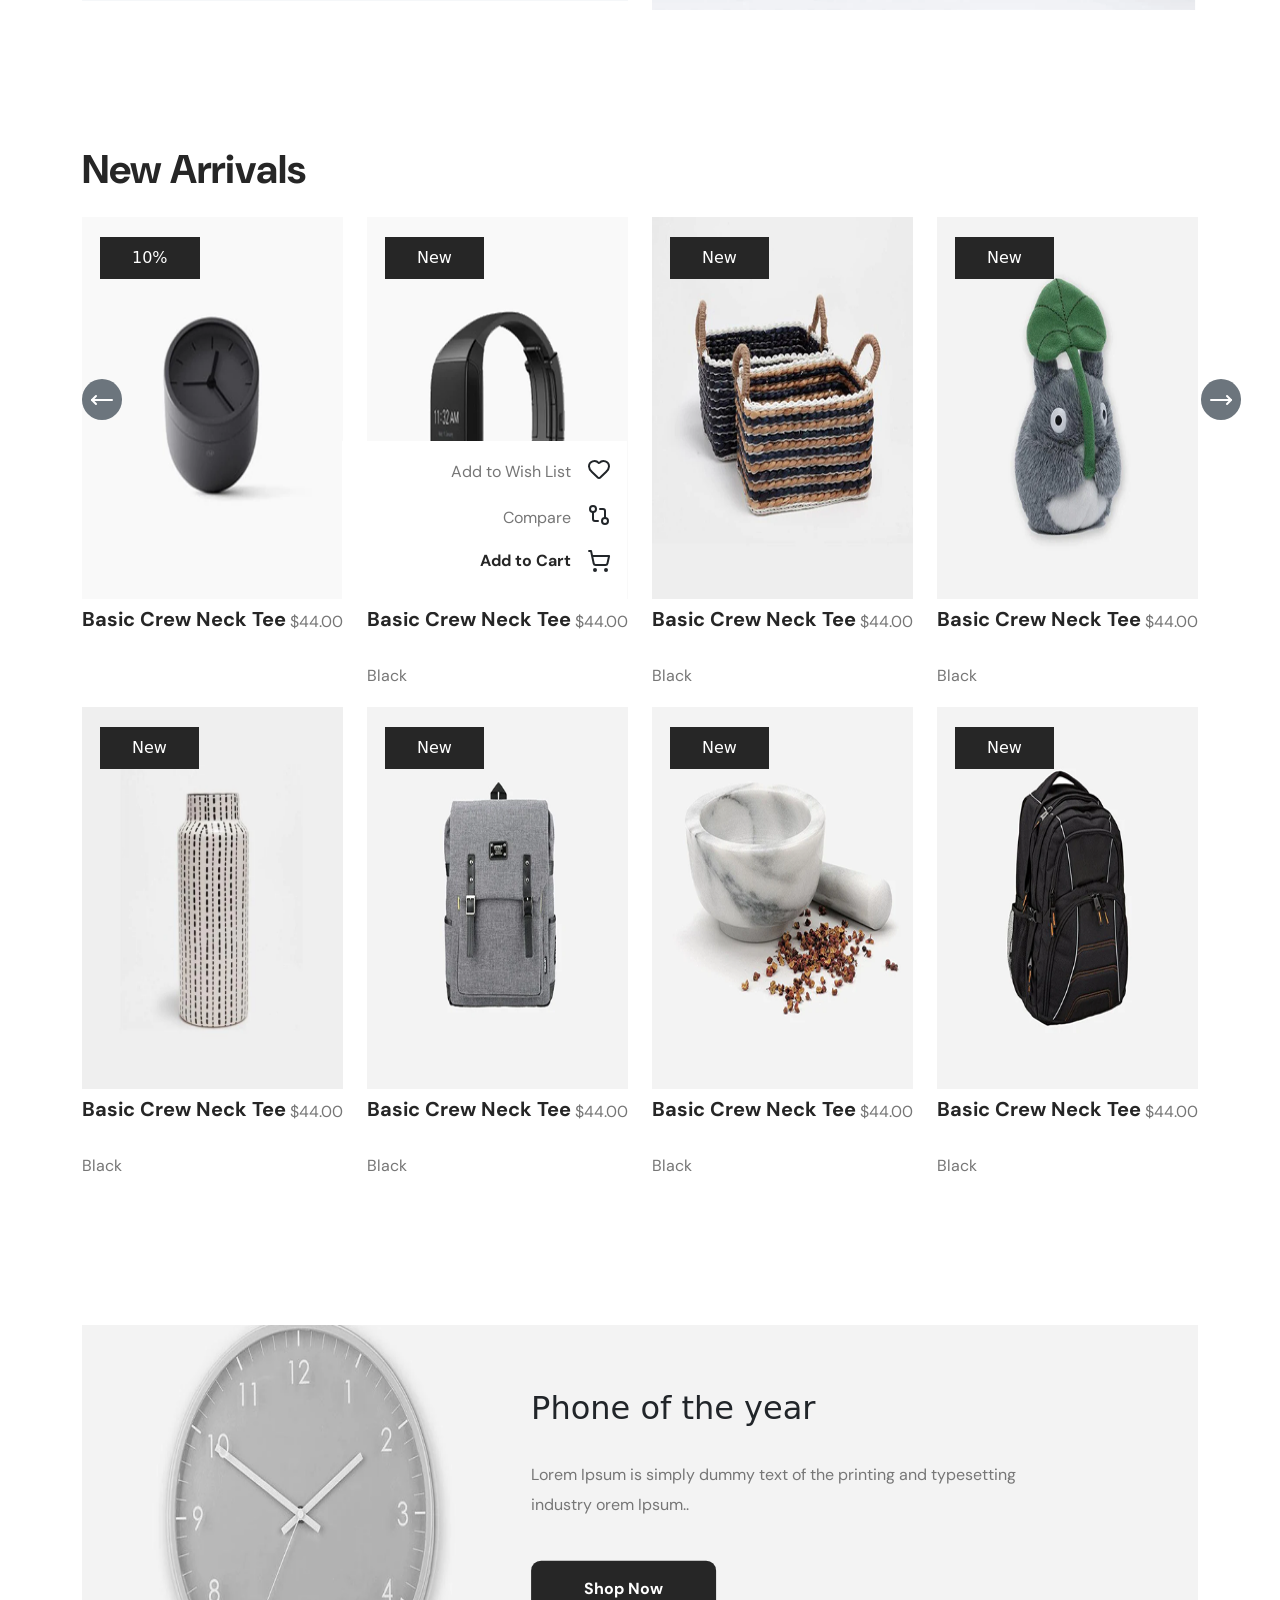
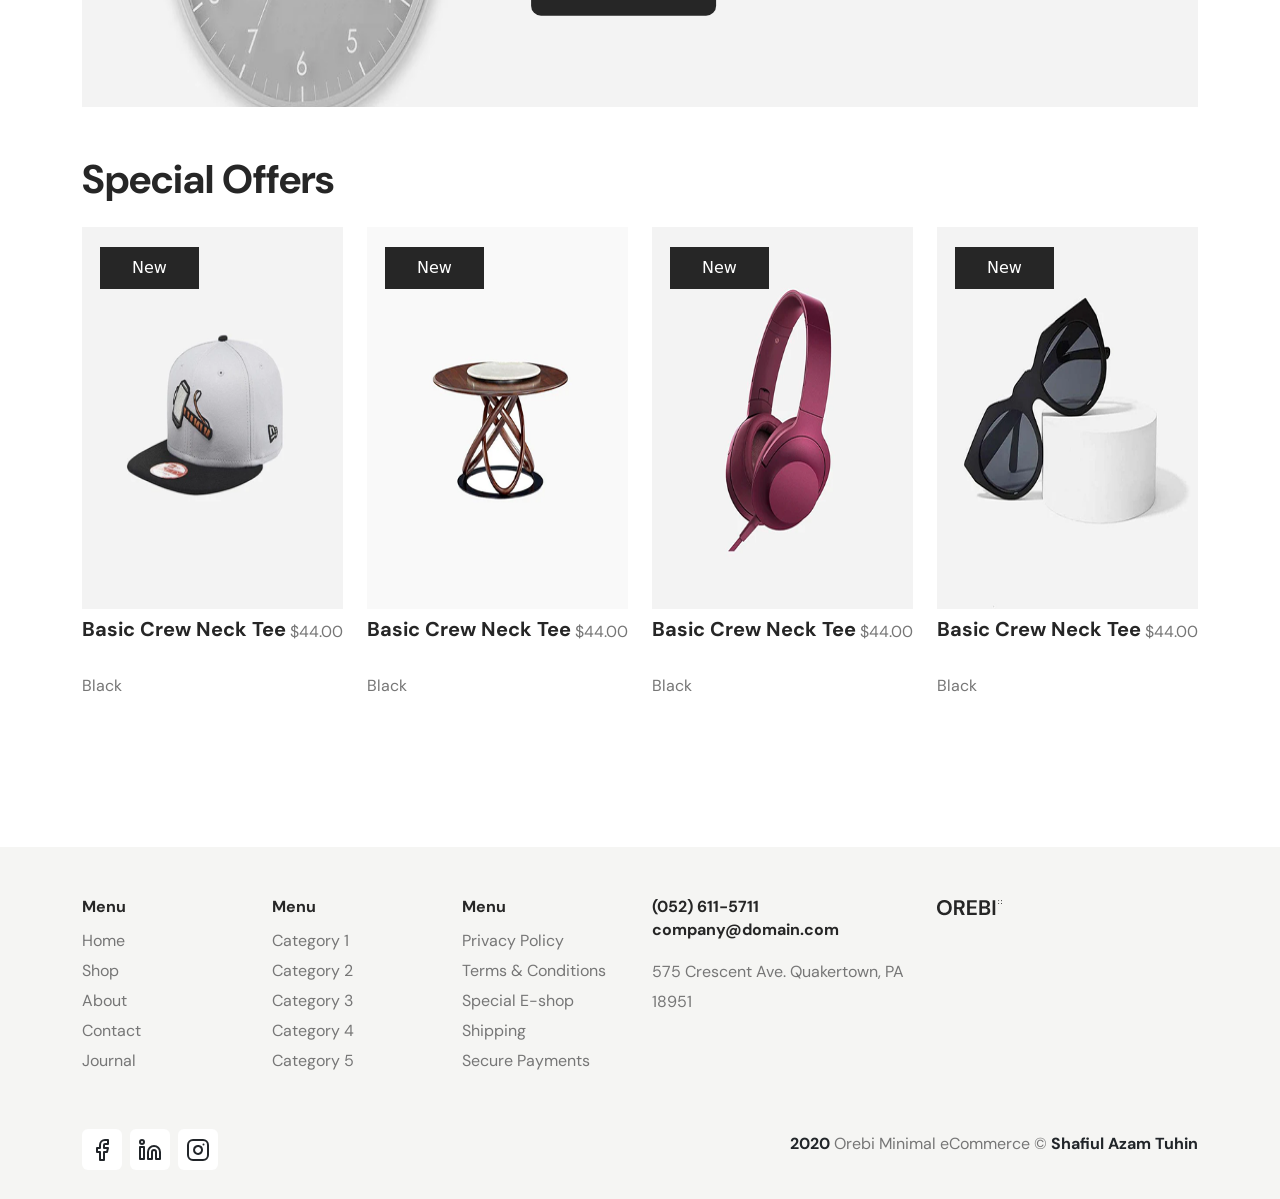
==== commit 11885af1: "Add files via upload Navbar responsive done" ====
--- a/index.html
+++ b/index.html
@@ -9,7 +9,7 @@
     <link rel="stylesheet" href="./css/bootstrap.min.css" />
   </head>
   <body>
-    <!-- Navbar -->
+    <!-- Navbar Section start-->
     <nav class="navbar navbar-expand-lg bg-body-white">
       <div class="container">
         <!-- Navbar logo -->
@@ -74,14 +74,15 @@
               >
             </li>
           </ul>
-        </div>
-        <!-- navbar button -->
-        <button type="button" class="btn btn-outline-secondary para customBtn">
+          <button type="button" class="largeBtn largeDevice">Contact Us</button>
+        </div>
+        <button type="button" class="largeBtn largeBtn-navbar">
           Contact Us
         </button>
       </div>
     </nav>
-    <!-- Menu -->
+    <!-- Menu Section end-->
+    <!-- Menu section start-->
     <section>
       <nav class="navbar navbar-expand-lg" id="navMenu">
         <div class="container">
@@ -203,7 +204,8 @@
         </div>
       </nav>
     </section>
-    <!-- Intro section -->
+    <!-- Menu section end-->
+    <!-- Intro section start -->
     <section id="introPart" class="d-flex align-items-center">
       <div class="container">
         <div class="row">
@@ -224,7 +226,8 @@
         </div>
       </div>
     </section>
-    <!-- Information section -->
+    <!-- Intro section end -->
+    <!-- Information section start-->
     <section id="infoPart" class="border border-bottom">
       <div class="container">
         <div class="row">
@@ -287,7 +290,8 @@
         </div>
       </div>
     </section>
-    <!-- Ads Part -->
+    <!-- Information section end-->
+    <!-- Ads Part start -->
     <section id="adsPart">
       <div class="container">
         <div class="row">
@@ -665,7 +669,8 @@
         </div>
       </div>
     </section>
-    <!-- Footer section -->
+    <!-- Ads Part end -->
+    <!-- Footer section strat -->
     <section id="footerPart">
       <div class="container">
         <div class="row pt-5">
@@ -807,6 +812,7 @@
         </div>
       </div>
     </section>
+    <!-- Footer section end -->
     <script src="./js/bootstrap.bundle.min.js"></script>
   </body>
 </html>
--- a/css/style.css
+++ b/css/style.css
@@ -25,7 +25,7 @@
   }
 }
 .customBtn {
-  background-color: var(--color_ffffff);
+  display: none;
 }
 /* =====Menu css===== */
 #navMenu {
--- a/css/responsive.css
+++ b/css/responsive.css
@@ -25,6 +25,24 @@
     padding: 5px 22px !important;
     font-size: 12px;
   }
+  /* =====Navbar css===== */
+  .largeBtn-navbar {
+    display: none;
+  }
+  .largeDevice {
+    display: block;
+    width: 100%;
+    font-size: 18px;
+  }
+  .nav-item {
+    background-color: #222222 !important;
+    margin: 5px 0;
+    text-align: center;
+    border-radius: 5px;
+  }
+  .nav-item a {
+    color: var(--color_F5F5F3);
+  }
   /* =====Home css===== */
   #introPart {
     height: 500px;
@@ -125,6 +143,24 @@
 }
 /* =====Medium Devices===== */
 @media only screen and (min-width: 575px) and (max-width: 767px) {
+  /* =====Navbar css===== */
+  .largeBtn-navbar {
+    display: none;
+  }
+  .largeDevice {
+    display: block;
+    width: 100%;
+    font-size: 18px;
+  }
+  .nav-item {
+    background-color: #222222 !important;
+    margin: 5px 0;
+    text-align: center;
+    border-radius: 5px;
+  }
+  .nav-item a {
+    color: var(--color_F5F5F3);
+  }
   .customBestItems {
     row-gap: 10px;
     left: 40%;
@@ -141,3 +177,24 @@
     font-size: 13px;
   }
 }
+/* =====Medium Devices===== */
+@media only screen and (min-width: 768px) and (max-width: 991px) {
+  /* =====Navbar css===== */
+  .largeBtn-navbar {
+    display: none;
+  }
+  .largeDevice {
+    display: block;
+    width: 100%;
+    font-size: 18px;
+  }
+  .nav-item {
+    background-color: #222222 !important;
+    margin: 5px 0;
+    text-align: center;
+    border-radius: 5px;
+  }
+  .nav-item a {
+    color: var(--color_F5F5F3);
+  }
+}
